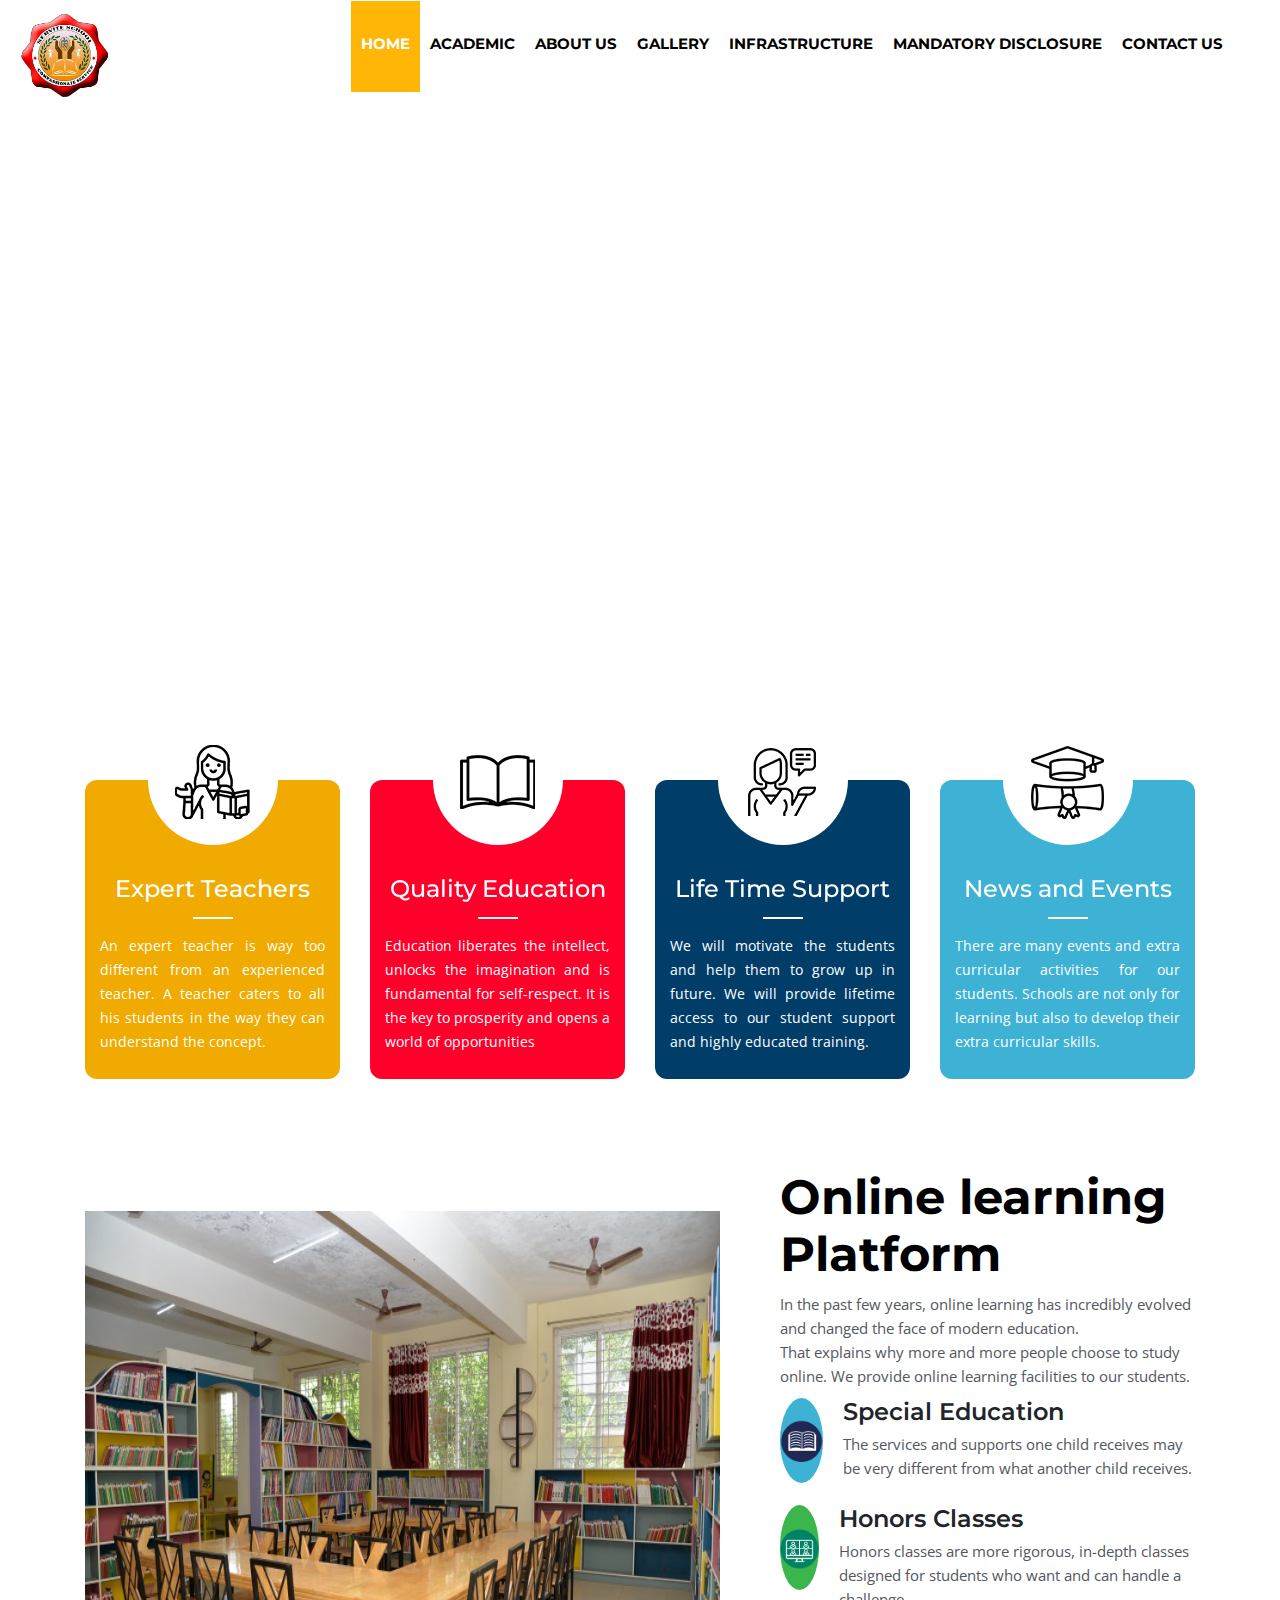
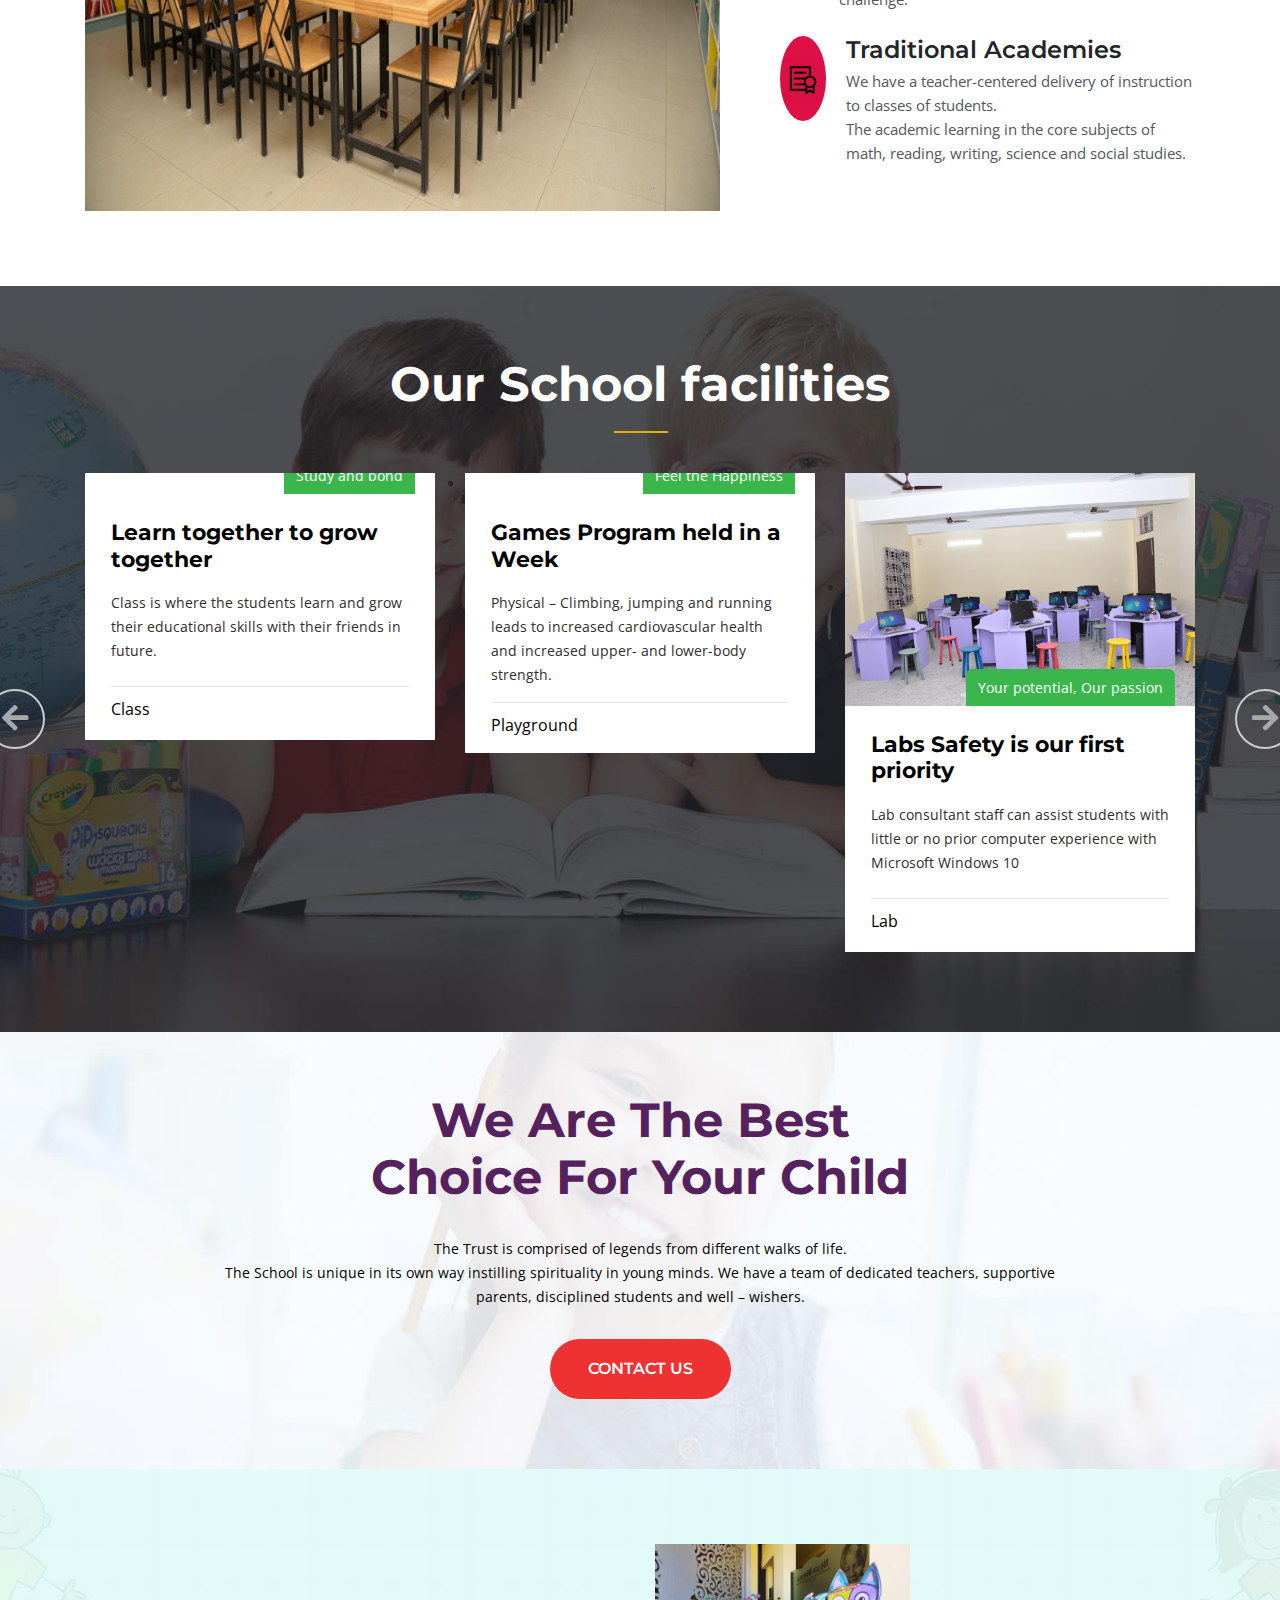
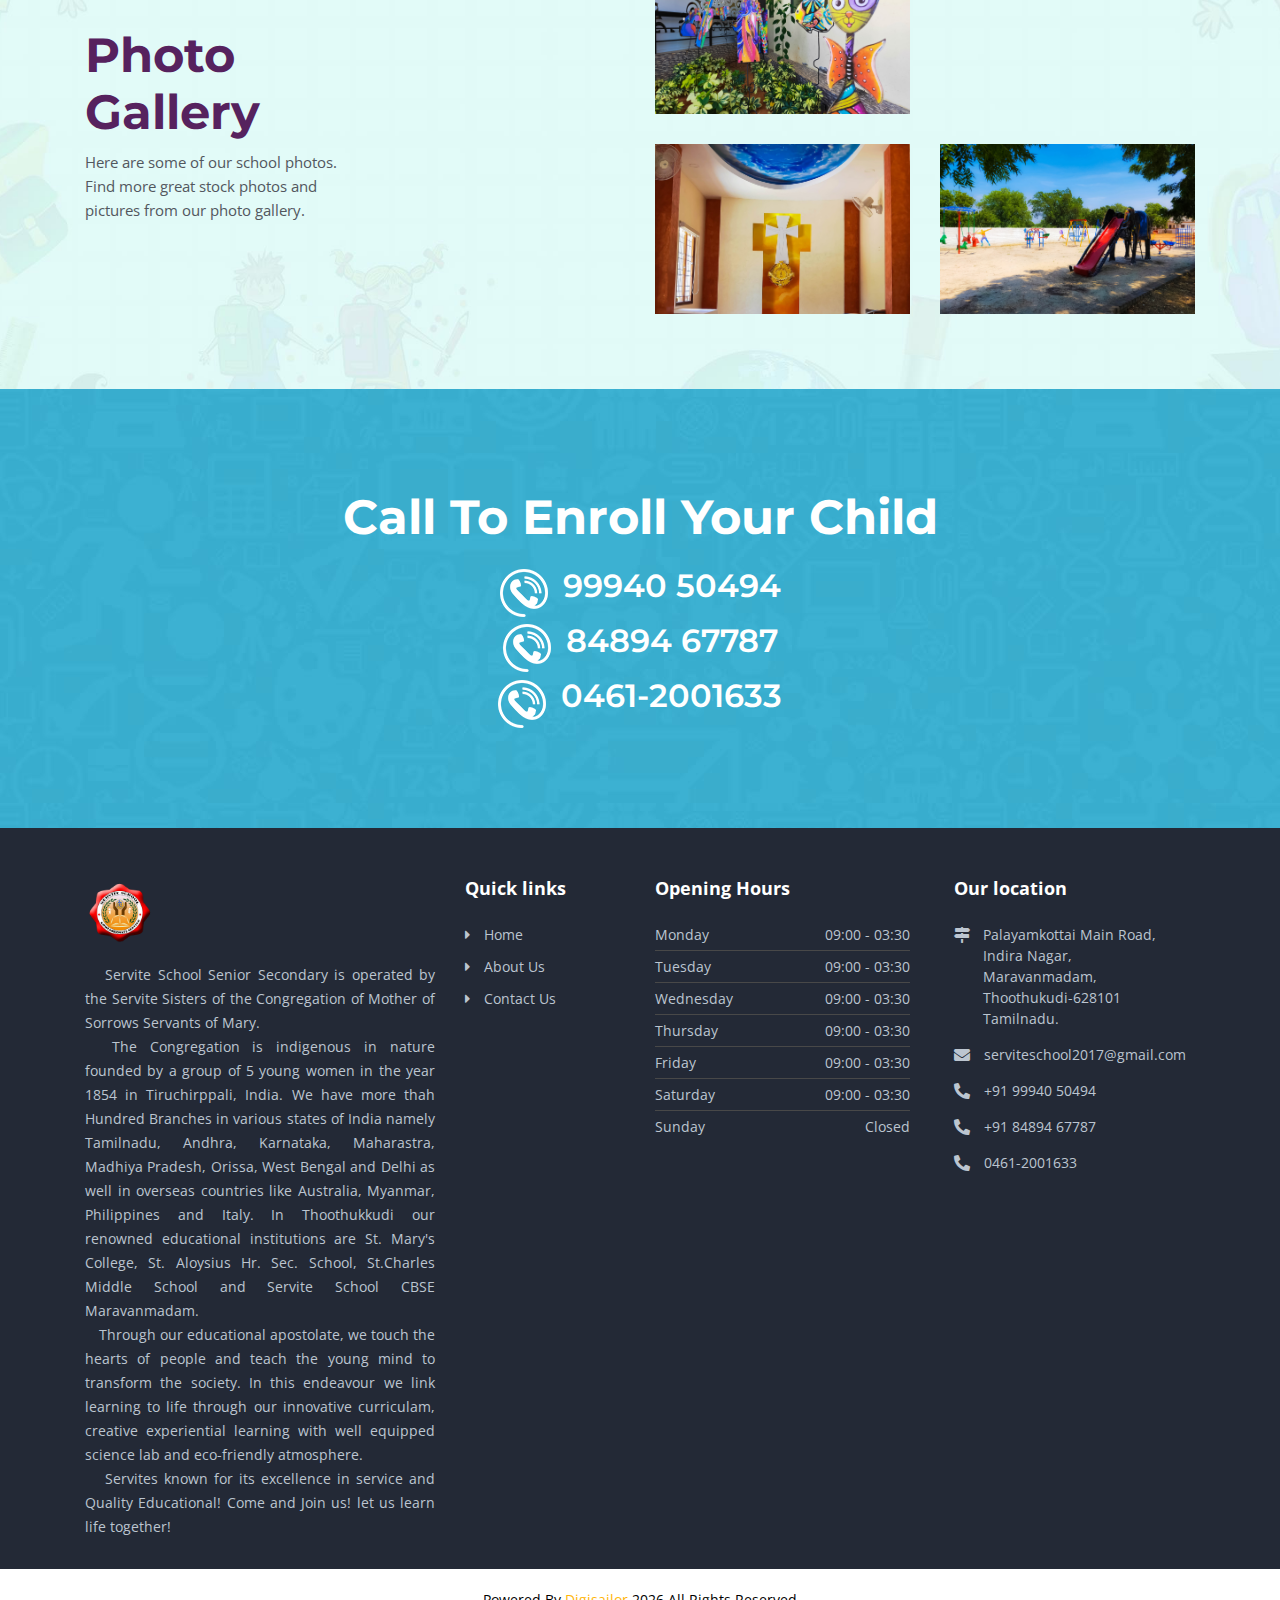
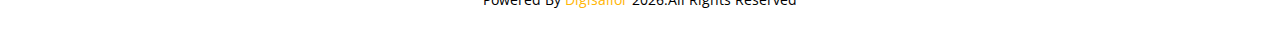
==== public/index.html @ bc3abeff "copyrights" ====
<!doctype html>
<html lang="en">

<head>
  <!-- Required meta tags -->
  <meta charset="utf-8">
  <meta name="viewport"
    content="Servite School (CBSE) runs by sisters of the Congregation of Mother of Sorrows Servants of Mary since 2017 and 106 branches throughout india in various states namely – Tamilnadu, Andhra, Karnataka, Maharashtra, Madhya Pradesh, Orissa, West Bengal and Delhi, also in overseas countries like Australia, Myanmar, Philippines and Italy.">
  <meta name="viewport" content="width=device-width, initial-scale=1">
  <link rel="stylesheet" href="https://maxcdn.bootstrapcdn.com/bootstrap/3.4.1/css/bootstrap.min.css">
  <script src="https://ajax.googleapis.com/ajax/libs/jquery/3.5.1/jquery.min.js"></script>
  <script src="https://maxcdn.bootstrapcdn.com/bootstrap/3.4.1/js/bootstrap.min.js"></script>
  <style>
    .dropdown-submenu {
      position: relative;
    }

    .dropdown-submenu .dropdown-menu {
      top: 0;
      left: 100%;
      margin-top: -1px;
    }
  </style>
  <script>


    $(document).ready(function () {
      //academic
      $("#academic").click(function () {
        var doc = document.getElementById('aca_menu');
        if (doc.className == "menu") {
          $('.menu').slideToggle('slow');
          doc.className = "submenu menu in"
        } else {
          $('.menu').slideToggle('slow');
          doc.className = "submenu menu"
        }
      });
      //about menu
      $("#about").click(function () {
        var doc = document.getElementById('about-menu');
        if (doc.className == "about") {
          $('.about').slideToggle('slow');
          doc.className = "submenu about in"
        } else {
          $('.about').slideToggle('slow');
          doc.className = "submenu about"
        }
      });

      //gallery
      $("#bharu").click(function () {
        var doc = document.getElementById('gal-menu');
        if (doc.className == "bharathi") {
          $('.bharathi').slideToggle('slow');
          doc.className = "submenu bharathi in"
        } else {
          $('.bharathi').slideToggle('slow');
          doc.className = "submenu bharathi"
        }
      });


      //infrasturcture
      $("#aki").click(function () {
        var doc = document.getElementById('inf-menu');
        if (doc.className == "akila") {
          $('.akila').slideToggle('slow');
          doc.className = "submenu akila in"
        } else {
          $('.akila').slideToggle('slow');
          doc.className = "submenu akila"
        }
      });

      //mandatory disclosure
      $("#arju").click(function () {
        var doc = document.getElementById('man-menu');
        if (doc.className == "arjun") {
          $('.arjun').slideToggle('slow');
          doc.className = "submenu arjun in"
        } else {
          $('.arjun').slideToggle('slow');
          doc.className = "submenu arjun"
        }
      });

    });
  </script>
  <!-- Fav Icon -->
  <link rel="shortcut icon" href="images/servite/logo/Logo-1.png">


  <!-- Bootstrap CSS -->
  <link rel="stylesheet" href="css/bootstrap.min.css">
  <link href="css/all.css" rel="stylesheet">
  <link href="css/owl.carousel.css" rel="stylesheet">

  <!-- <link rel="stylesheet" href="css/switcher.css"> -->
  <link rel="stylesheet" href="rs-plugin/css/settings.css">
  <!-- Jquery Fancybox CSS -->
  <link rel="stylesheet" type="text/css" href="css/jquery.fancybox.min.css" media="screen" />
  <link href="css/animate.css" rel="stylesheet">
  <link href="css/style.css" rel="stylesheet" id="colors">
  <link href="https://fonts.googleapis.com/css2?family=Open+Sans:wght@300;400;600;700;800&display=swap"
    rel="stylesheet">
  <link href="https://fonts.googleapis.com/css2?family=Montserrat:wght@100;200;300;400;500;600;700;800;900&display=swap"
    rel="stylesheet">
  <title>Servite School (CBSE) </title>
</head>

<body>
  <style>
    @media screen and (max-width: 990px) {
      .our-course-categories-two {
        margin-top: 0px;
        position: sticky;
      }
    }
  </style>
  <!--Header Start-->
  <div class="header-wrap">
    <div class="container-fluid">
      <div class="row">
        <div class="col-lg-3 col-md-7 navbar-light">
          <div class="logo"> <img alt="servite school logo" class="logo-default" src="images/servite/logo/Logo-1.png"
              style=width:100px;> </a></div>
          <button class="navbar-toggler" type="button" data-toggle="collapse" data-target="#navbarSupportedContent"
            aria-controls="navbarSupportedContent" aria-expanded="false" aria-label="Toggle navigation"> <span
              class="navbar-toggler-icon"></span> </button>
        </div>
        <div class="col-lg-9 col-md-11">
          <div class="navigation-wrap" id="filters">
            <nav class="navbar navbar-expand-lg navbar-light"> <a class="navbar-brand" href="#">Menu</a>
              <div class="collapse navbar-collapse" id="navbarSupportedContent">
                <button class="close-toggler" type="button" data-toggle="offcanvas"> <span><i
                      class="fas fa-times-circle" aria-hidden="true"></i></span> </button>
                <ul class="navbar-nav mr-auto">

                  <li class="nav-item"><a class="nav-link active" href="index.html">
                      <h4><b>Home</b></h4> <span class="sr-only">(current)</span>
                    </a> </li><br>
                  <li class="nav-item"><a class="nav-link" href="#.">
                      <h4><b>Academic</b></h4>
                    </a> <i id="academic" class="fas fa-caret-down"></i><br>
                    <ul id="aca_menu" class="submenu menu">
                      <li><a href="images/servite/CURRICULUM.pdf">Curriculum</a></li>
                      <li><a href="images/servite/Academic.pdf"> Academic Calendar</a></li>
                      <li><a href="images/servite/Anuual Report 2019-2020.pdf">Annual Report</a></li>
                      <li><a href="images/servite/Circular.pdf">Circular</a></li>
                      <li class="dropdown-submenu">
                        <a class="test" tabindex="-1" href="#">Affiliation Details<span class="caret" style="float: right;
                    margin-top: 10px;"></span></a>

                        <ul class="dropdown-menu">
                          <li><a tabindex="-1" href="images/servite/FACULTY DETAILS.pdf"><b>Faculty Details</b></a></li>
                          <li><a tabindex="-1"
                              href="images/servite/Affiliation, School Information.pdf"><b>Affliation/School
                                Information</b></a></li>
                          <li><a tabindex="-1" href="images/servite/TC Sample.pdf"><b>TC Sample</b></a></li>
                          <li><a tabindex="-1" href="images/servite/students strength 2021-2022.pdf"><b>Student's
                                Strength 2021-2022</b></a></li>

                        </ul>
                      </li>
                    </ul>


                  </li>

                  <li class="nav-item"><a class="nav-link" href="#.">
                      <h4><b>about us</b></h4>
                    </a> <i id="about" class="fas fa-caret-down"></i><br>
                    <ul id="about-menu" class="submenu about">
                      <li><a href="manage committee.html">Managing Committee</a></li>
                      <li><a href="principal message.html">Principal Message</a></li>

                    </ul>
                  </li>


                  <li class="nav-item"><a class="nav-link" href="#.">
                      <h4><b>Gallery</b></h4>
                    </a> <i id="bharu" class="fas fa-caret-down"></i><br>
                    <ul id="gal-menu" class="submenu bharathi">
                      <li class="dropdown-submenu">
                        <a class="test" tabindex="-1" href="#">Image Gallery <span class="caret" style="float: right;
                         margin-top: 10px;"></span></a>
                        <ul class="dropdown-menu">
                          <li><a tabindex="-1" href="archive 2018-19.html"><b>2018-2019</b></a></li>
                          <li><a tabindex="-1" href="archive 2019-20.html"><b>2019-2020</b></a></li>

                        </ul>
                      </li>
                      <li class="dropdown-submenu">
                        <a class="test" tabindex="-1" href="#">Video Gallery <span class="caret" style="float: right;
                        margin-top: 10px;"></span></a>
                        <ul class="dropdown-menu">
                          <li><a tabindex="-1" href="https://www.youtube.com/watch?v=gduAoXMVYMw"><b>2018-2019</b></a>
                          </li>

                          <li class="dropdown-submenu">
                            <a class="test" tabindex="-1" href="#"><b>2019-2020</b> <span class="caret"
                                style="margin-left: 15px;"></span></a>
                            <ul class="dropdown-menu">
                              <li><a tabindex="-1" href="https://www.youtube.com/watch?v=jFayM6uLDRI"><b>Brain Math Expo
                                    Part-1</b></a></li>
                              <li><a tabindex="-1" href="https://www.youtube.com/watch?v=JSboOYKf18I"><b>Brain Math Expo
                                    Part-2</b></a></li>
                            </ul>
                          <li class="dropdown-submenu">
                            <a class="test" tabindex="-1" href="#"><b>2020-2021</b> <span class="caret"
                                style="margin-left: 15px;"></span></a>
                            <ul class="dropdown-menu">
                              <li><a tabindex="-1" href="https://www.youtube.com/watch?v=8OMzN3ZDGKY"> <b>Children's Day
                                    & Diwali Celebration</b></a></li>
                              <li><a tabindex="-1" href="https://www.youtube.com/watch?v=bDHq8MtUL0E"> <b>Christmas Day
                                    Celebration </b></a></li>
                              <li><a tabindex="-1" href="https://youtu.be/41HO8GlpSz0"> <b>Principal Welcoming
                                    Video</b></a></li>
                              <li><a tabindex="-1" href="https://youtu.be/xjpWEHPaxaQ"> <b>Independance Day</b></a></li>
                            </ul>

                          </li>
                      </li>

                    </ul>
                  </li>
                </ul>
                </li>


                <li class="nav-item"><a class="nav-link" href="#.">
                    <h4><b>infrastructure</b></h4>
                  </a> <i id="aki" class="fas fa-caret-down"></i><br>
                  <ul id="inf-menu" class="submenu akila">
                    <li><a href="Library.html">Library</a></li>
                    <li><a href="school rules.html">School Rules</a></li>
                    <li><a href="school uniform.html">School Uniform</a></li>
                  </ul>
                </li>

                <li class="nav-item"><a class="nav-link" href="#.">
                    <h4><b>Mandatory Disclosure</b></h4>
                  </a> <i id="arju" class="fas fa-caret-down"></i><br>
                  <ul id="man-menu" class="submenu arjun">
                    <li><a href="images/servite/Academic.pdf"> Academic </a></li>
                    <li><a href="images/servite/NOC.pdf"> NOC </a></li>
                    <li><a href="images/servite/Recognition.pdf"> Recognition </a></li>
                    <li><a href="images/servite/selfcertification (2).pdf"> Self Certification</a></li>
                    <li><a href="images/servite/affliation.pdf"> Affliation </a></li>
                    <li><a href="images/servite/societydeed.pdf"> Society Deed </a></li>
                    <li><a href="images/servite/ptamembers.pdf"> PTA Members </a></li>
                    <li><a href="images/servite/smcmembers.pdf"> SMC </a></li>
                    <li><a href="images/servite/feestructure.PDF"> Fee Structure </a></li>
                    <li><a href="images/servite/infrastructure (1).pdf"> Infrastructure </a></li>
                    <li><a href="images/servite/landcertificate.pdf"> Land Certificate </a></li>
                    <li><a href="images/servite/buildingcertificate.pdf"> Building Safety Certificate </a></li>
                    <li><a href="images/servite/firecertificate.pdf"> Fire Safety </a></li>
                    <li><a href="images/servite/Sanitary Certificate.pdf"> Sanitary Certificate </a></li>
                    <li><a href="images/servite/watercertificate.pdf"> Water Certificate </a></li>
                    <li>
                      <a href="images/servite/mandatorydisclosure.pdf"> Mandatory Disclosure-App-IX </a>
                    </li>





                  </ul>
                </li>
                <li class="nav-item"><a class="nav-link" href="contact.html">
                    <h4><b>Contact Us</b></h4>
                  </a></li>
                </ul>

              </div>
            </nav>
          </div>
        </div>
        <div class="col-lg-3">
          <div class="header_info">
          </div>
        </div>
      </div>
    </div>
  </div>
  <!--Header End-->

  <!-- Revolution slider start -->
  <div class="tp-banner-container">
    <div class="tp-banner">
      <ul>
        <li data-slotamount="7" data-transition="3dcurtain-horizontal" data-masterspeed="100" data-saveperformance="on">
          <img alt="servite school" src="images/dummy.png" data-lazyload="images/servite/Servite School.jpg">
          <div class="caption lft large-title tp-resizeme slidertext2" data-x="center" data-y="150" data-speed="600"
            data-start="1600"><span> Servite School Senior Secondary </span></div>

          <div class="caption lfb large-title tp-resizeme slidertext4" data-x="center" data-y="230" data-speed="600"
            data-start="2800"> <a href="contact.html"><i class="fas fa-edit"></i> Enroll Today</a> </div>

        </li>
        <li data-slotamount="7" data-transition="slotzoom-horizontal" data-masterspeed="100" data-saveperformance="on">
          <img alt="servite school" src="images/dummy.png" data-lazyload="images/servite/Servite School.jpg">
          <div class="caption lft large-title tp-resizeme slidertext2" data-x="center" data-y="150" data-speed="600"
            data-start="1600"><span> Education Bright Future </span></div>

          <div class="caption lfb large-title tp-resizeme slidertext4" data-x="center" data-y="230" data-speed="600"
            data-start="2800"> <a href="contact.html"><i class="fas fa-edit"></i> Enroll Today</a> </div>

        </li>
      </ul>
    </div>
  </div>
  <!-- Revolution slider end -->

  <!-- School Start -->
  <div class="our-course-categories-two ">
    <div class="container">
      <div class="categories_wrap">
        <ul class="row unorderList">
          <li class="col-lg-3 col-md-6">
            <!-- single-course-categories -->
            <div class="categories-course">
              <div class="item-inner">
                <div class="cours-icon"> <span class="coure-icon-inner"> <img src="images/teacher.png" alt=""> </span>
                </div>
                <div class="cours-title">
                  <h4>Expert Teachers</h4>
                  <p style="text-align: justify;">An expert teacher is way too different from an experienced teacher.
                    A teacher caters to all his students in the way they can understand the concept.</p>
                </div>
              </div>
            </div>
            <!--// single-course-categories -->
          </li>
          <li class="col-lg-3 col-md-6">
            <!-- single-course-categories -->
            <div class="categories-course">
              <div class="item-inner">
                <div class="cours-icon"> <span class="coure-icon-inner"> <img src="images/book.png" alt=""> </span>
                </div>
                <div class="cours-title">
                  <h4>Quality Education</h4>
                  <p style="text-align: justify;">Education liberates the intellect, unlocks the imagination and is
                    fundamental for self-respect.
                    It is the key to prosperity and opens a world of opportunities</p>
                </div>
              </div>
            </div>
            <!--// single-course-categories -->
          </li>
          <li class="col-lg-3 col-md-6">
            <!-- single-course-categories -->
            <div class="categories-course">
              <div class="item-inner">
                <div class="cours-icon"> <span class="coure-icon-inner"> <img src="images/support.png" alt=""> </span>
                </div>
                <div class="cours-title">
                  <h4>Life Time Support</h4>
                  <p style="text-align: justify;">We will motivate the students and help them to grow up in future.
                    We will provide lifetime access to our student support and highly educated training. </p>
                </div>
              </div>
            </div>
            <!--// single-course-categories -->
          </li>
          <li class="col-lg-3 col-md-6">
            <!-- single-course-categories -->
            <div class="categories-course">
              <div class="item-inner">
                <div class="cours-icon"> <span class="coure-icon-inner"> <img src="images/scholarship.png" alt="">
                  </span> </div>
                <div class="cours-title">
                  <h4>News and Events</h4>
                  <p style="text-align: justify;">There are many events and extra curricular activities for our
                    students.
                    Schools are not only for learning but also to develop their extra curricular skills.</p>
                </div>
              </div>
            </div>
            <!--// single-course-categories -->
          </li>
        </ul>
      </div>
    </div>
  </div>

  <!-- School End -->

  <!-- About Start -->
  <div class="about-wrap  " id="about">
    <div class="container">
      <div class="row">
        <div class="col-lg-7"><br><br>
          <div class="aboutImg"><img src="images/servite/Lib.jpg" height="600px" alt=""></div>
        </div>
        <div class="col-lg-5">
          <div class="about_box">
            <div class="title">
              <h1>Online learning <span>Platform</span></h1>
            </div>
            <p>In the past few years, online learning has incredibly evolved and changed the face of modern education.
              <br />
              That explains why more and more people choose to study online.
              We provide online learning facilities to our students. <br />
            </p>
            <ul class="edu_list">
              <li>
                <div class="learing-wrp">
                  <div class="edu_icon"><img src="images/servite/book logo.png" alt=""></div>
                  <div class="learn_info">
                    <h3>Special Education</h3>
                    <p>The services and supports one child receives may be very different from what another child
                      receives.</p>
                  </div>
                </div>
              </li>
              <li>
                <div class="learing-wrp">
                  <div class="edu_icon"><img src="images/honors classes.png" alt=""></div>
                  <div class="learn_info">
                    <h3>Honors Classes</h3>
                    <p>Honors classes are more rigorous, in-depth classes designed for students who want and can handle
                      a challenge.</p>
                  </div>
                </div>
              </li>
              <li>
                <div class="learing-wrp">
                  <div class="edu_icon"><img src="images/degrer.png" alt=""></div>
                  <div class="learn_info">
                    <h3>Traditional Academies</h3>
                    <p>We have a teacher-centered delivery of instruction to classes of students. <br />The academic
                      learning in the core subjects of math, reading, writing, science and social studies. </p>
                  </div>
                </div>
              </li>
            </ul>
          </div>
        </div>
      </div>
    </div>
  </div>
  <!-- About End -->

  <!-- Classes Start -->
  <div class="class-wrap">
    <div class="container">
      <div class="title">
        <h1> Our School facilities </h1>
      </div>
      <ul class="owl-carousel  ">
        <li class="item">
          <div class="class_box">
            <div class="class_Img"><img src="images/servite/school facility.JPG" alt="">
              <div class="time_box"><span>Study and bond</span></div>
            </div>
            <div class="path_box">
              <h3><a href="#">Learn together to grow together</a></h3>
              <p>Class is where the students learn and grow their educational skills with their friends in future. </p>
              <div class="students_box">
                <!--<div class="students">Students: 30</div>-->
                <div class="stud_fee">Class</div>
              </div>
            </div>
          </div>
        </li>
        <li class="item">
          <div class="class_box">
            <div class="class_Img"><img src="images/playground.JPG" alt="">
              <div class="time_box"><span>Feel the Happiness</span></div>
            </div>
            <div class="path_box">
              <h3><a href="#">Games Program held in a Week</a></h3>
              <p>Physical – Climbing, jumping and running leads to increased cardiovascular health and increased upper-
                and lower-body strength.</p>
              <div class="students_box">
                <!--<div class="students">Students: 30</div>-->
                <div class="stud_fee">Playground</div>
              </div>
            </div>
          </div>
        </li>
        <li class="item">
          <div class="class_box">
            <div class="class_Img"><img src="images/labs.JPG" alt="">
              <div class="time_box"><span>Your potential, Our passion</span></div>
            </div>
            <div class="path_box">
              <h3><a href="#">Labs Safety is our first priority</a></h3>
              <p>Lab consultant staff can assist students with little or no prior computer experience with Microsoft
                Windows 10 </p>
              <div class="students_box">
                <!--<div class="students">Students: 30</div>-->
                <div class="stud_fee">Lab</div>
              </div>
            </div>
          </div>
        </li>
      </ul>
    </div>
  </div>
  <!-- Classes End -->

  <!-- Choice Start -->
  <div class="choice-wrap ">
    <div class="container">
      <div class="title">
        <h1>We Are The Best <span>Choice For Your Child</span></h1>
      </div>
      <p>The Trust is comprised of legends from different walks of life. <br />
        The School is unique in its own way instilling spirituality in young minds.
        We have a team of dedicated teachers, supportive parents, disciplined students and well – wishers.</p>
      <div class="readmore"><a href="contact.html">Contact Us</a></div>
    </div>
  </div>
  <!-- Choice End -->


  <!-- Gallery Start -->
  <div class="gallery-wrap ">
    <div class="container">
      <div class="row">
        <div class="col-lg-3">
          <div class="gallery_box">
            <div class="gallery_left">
              <div class="title">
                <h1>Photo Gallery</h1>
              </div>
              <p>Here are some of our school photos. Find more great stock photos and pictures from our photo gallery.
              </p>

            </div>
          </div>
        </div>
        <div class="col-lg-9">
          <div class="row">
            <div class="col-lg-4 col-md-6">
              <div class="galleryImg"><img src="images/servite/bus.JPG" alt="">
                <div class="portfolio-overley">
                  <div class="content"> <a href="images/servite/bus.JPG" class="fancybox image-link"
                      data-fancybox="images" title="Image Caption Here"><i class="fas fa-search-plus"></i></a> </div>
                </div>
              </div>
            </div>
            <div class="col-lg-4 col-md-6">
              <div class="galleryImg"><img src="images/servite/garden.jpg" alt="">
                <div class="portfolio-overley">
                  <div class="content"> <a href="images/servite/garden.jpg" class="fancybox image-link"
                      data-fancybox="images" title="Image Caption Here"><i class="fas fa-search-plus"></i></a> </div>
                </div>
              </div>
            </div>
            <div class="col-lg-4 col-md-6">
              <div class="galleryImg"><img src="images/servite/Kg class room.JPG" alt="">
                <div class="portfolio-overley">
                  <div class="content"> <a href="images/servite/Kg class room.JPG" class="fancybox image-link"
                      data-fancybox="images" title="Image Caption Here"><i class="fas fa-search-plus"></i></a> </div>
                </div>
              </div>
            </div>
            <div class="col-lg-4 col-md-6">
              <div class="galleryImg"><img src="images/servite/Kids lab.JPG" alt="">
                <div class="portfolio-overley">
                  <div class="content"> <a href="images/servite/Kids lab.JPG" class="fancybox image-link"
                      data-fancybox="images" title="Image Caption Here"><i class="fas fa-search-plus"></i></a> </div>
                </div>
              </div>
            </div>
            <div class="col-lg-4 col-md-6">
              <div class="galleryImg"><img src="images/servite/chapel.jpg" alt="">
                <div class="portfolio-overley">
                  <div class="content"> <a href="images/servite/chapel.jpg" class="fancybox image-link"
                      data-fancybox="images" title="Image Caption Here"><i class="fas fa-search-plus"></i></a> </div>
                </div>
              </div>
            </div>
            <div class="col-lg-4 col-md-6">
              <div class="galleryImg"><img src="images/servite/playground.jpg" alt="">
                <div class="portfolio-overley">
                  <div class="content"> <a href="images/servite/playground.jpg" class="fancybox image-link"
                      data-fancybox="images" title="Image Caption Here"><i class="fas fa-search-plus"></i></a> </div>
                </div>
              </div>
            </div>
          </div>
        </div>
      </div>
    </div>
  </div>
  <!-- Gallery End -->


  <!-- Enroll Start -->
  <div class="choice-wrap enroll-wrap">
    <div class="container">
      <div class="title">
        <h1>Call To Enroll Your Child</h1>
      </div>
      <!--<p>Lorem ipsum dolor sit amet, consectetur adipiscing elit. Nullam at eleifend est. Donec dictum at diam ut finibus. Vestibulum ante ipsum primis in faucibus orci luctus et ultrices posuere cubilia curae; Class aptent taciti sociosqu ad litora torquent.</p>-->
      <div class="phonewrp"><img src="images/phone_icon.png"><a href="tel:+91 99940 50494">99940 50494</a></div>
      <div class="phonewrp"><img src="images/phone_icon.png"><a href="tel:+91 84894 67787">84894 67787</a></div>
      <div class="phonewrp"><img src="images/phone_icon.png"><a href="tel:0461 - 2001633">0461-2001633</a></div>
    </div>
  </div>
  <!-- Enroll End -->

  <!-- Footer Start -->
  <div class="footer-wrap">
    <div class="container">
      <div class="row">
        <div class="col-lg-4">
          <div class="footer_logo"><img alt="servite school logo" class="footer-default"
              src="images/servite/logo/Logo-1.png" style="width: 70px;"> </div>
          <p style="text-align:justify;">&emsp; Servite School Senior Secondary is operated by the Servite Sisters of the Congregation of Mother of Sorrows Servants of Mary. <br>
            &emsp; The Congregation is indigenous in nature founded by a group of 5 young women in the year 1854 in Tiruchirppali, India. We have more thah Hundred Branches in various states of India namely Tamilnadu, Andhra, Karnataka, Maharastra, Madhiya Pradesh, Orissa, West Bengal and Delhi as well in overseas countries like Australia, Myanmar, Philippines and Italy. In Thoothukkudi our renowned educational
          institutions are St. Mary's College, St. Aloysius Hr. Sec.  School, St.Charles Middle School and Servite School CBSE Maravanmadam. <br>
            &emsp;Through our educational apostolate, we touch the hearts  of people and teach the young mind to transform the society. In this endeavour we link learning to life through our innovative curriculam, creative experiential learning with well equipped science lab and eco-friendly atmosphere. <br>
            &emsp; Servites known for its excellence in service and Quality Educational! Come and Join us! let us learn life together! 
          </p>
        </div>
        <div class="col-lg-2 col-md-3">
          <h3>Quick links</h3>
          <ul class="footer-links">
            <li> <a href="index.html">Home</a></li>
            <li> <a href="about.html">About Us</a></li>


            <li> <a href="contact.html">Contact Us</a></li>
          </ul>
        </div>
        <div class="col-lg-3 col-md-4">
          <h3>Opening Hours</h3>
          <ul class="unorderList hourswrp">
            <li>Monday <span>09:00 - 03:30</span></li>
            <li>Tuesday <span>09:00 - 03:30</span></li>
            <li>Wednesday <span>09:00 - 03:30</span></li>
            <li>Thursday <span>09:00 - 03:30</span></li>
            <li>Friday <span>09:00 - 03:30</span></li>
            <li>Saturday <span>09:00 - 03:30</span></li>
            <li>Sunday <span>Closed</span></li>
          </ul>
        </div>
        <div class="col-lg-3 col-md-4">
          <div class="footer_info">
            <h3>Our location</h3>
            <ul class="footer-adress">
              <li class="footer_address"> <i class="fas fa-map-signs"></i> <span>
                  <div>Palayamkottai Main Road,</div>
                  <div>Indira Nagar,</div>Maravanmadam,<div>Thoothukudi-628101 Tamilnadu.</div>
                </span> </li>
              <li class="footer_email"> <i class="fas fa-envelope"></i><span><a href="mailto:serviteschool2017@gmail.com">serviteschool2017@gmail.com</a></span></li>
              <li class="footer_phone"> <i class="fas fa-phone-alt"></i> <span>+91 99940 50494</span></li>
              <li class="footer_phone"> <i class="fas fa-phone-alt"></i> <span>+91 84894 67787</span> </li>
              <li class="footer_phone"> <i class="fas fa-phone-alt"></i> <span>0461-2001633 </a></span> </li>
            </ul>
          </div>
        </div>
      </div>
    </div>
  </div>
  <!-- Footer End -->


  <!-- Js -->
  <script src="js/jquery.min.js"></script>
  <script src="js/bootstrap.min.js"></script>
  <script src="js/popper.min.js"></script>
  <script src="rs-plugin/js/jquery.themepunch.tools.min.js"></script>
  <script src="rs-plugin/js/jquery.themepunch.revolution.min.js"></script>
  <!-- Jquery Fancybox -->
  <script src="js/jquery.fancybox.min.js"></script>
  <!-- Animate js -->
  <script src="js/animate.js"></script>
  <script>
    new WOW().init();
  </script>
  <!-- WOW file -->
  <script src="js/wow.js"></script>
  <!-- general script file -->
  <script src="js/owl.carousel.js"></script>
  <script src="js/script.js"></script>
  <!--Copyright Start-->
  <div class="footer-bottom text-center">
    <div class="container">
      <!-- <div class="copyright-text">Powered by <a href="https://www.digisailor.com/">Digisailor</a> 2021. All Rights
        Reserved</div> -->
        <div class="copyright-text">Powered By <a href="https://www.digisailor.com/">Digisailor</a>&nbsp;<script type="text/javascript"> document.write(new Date().getFullYear());</script>.All Rights Reserved</div>
    </div>
  </div>
  <!--Copyright End-->
  <script>
    $(document).ready(function () {
      $('.dropdown-submenu a.test').on("click", function (e) {
        $(this).next('ul').toggle();
        e.stopPropagation();
        e.preventDefault();
      });
    });
  </script>
</body>

</html>
---- public/rs-plugin/css/settings.css ----
/*-----------------------------------------------------------------------------

	-	Revolution Slider 4.1 Captions -

		Screen Stylesheet

version:   	1.4.5
date:      	27/11/13
author:		themepunch
email:     	info@themepunch.com
website:   	http://www.themepunch.com
-----------------------------------------------------------------------------*/



/*************************
	-	CAPTIONS	-
**************************/

.tp-static-layers	{	position:absolute; z-index:505; top:0px;left:0px}

.tp-hide-revslider,.tp-caption.tp-hidden-caption	{	visibility:hidden !important; display:none !important}


.tp-caption { z-index:1; white-space:nowrap}

.tp-caption-demo .tp-caption	{	position:relative !important; display:inline-block; margin-bottom:10px; margin-right:20px !important}


.tp-caption.whitedivider3px {

	color: #000000;
	text-shadow: none;
	background-color: rgb(255, 255, 255);
	background-color: rgba(255, 255, 255, 1);
	text-decoration: none;
	min-width: 408px;
	min-height: 3px;
	background-position: initial initial;
	background-repeat: initial initial;
	border-width: 0px;
	border-color: #000000;
	border-style: none;
}


.tp-caption.finewide_large_white {
color:#ffffff;
text-shadow:none;
font-size:60px;
line-height:60px;
font-weight:300;
font-family:"Open Sans", sans-serif;
background-color:transparent;
text-decoration:none;
text-transform:uppercase;
letter-spacing:8px;
border-width:0px;
border-color:rgb(0, 0, 0);
border-style:none;
}

.tp-caption.whitedivider3px {
color:#000000;
text-shadow:none;
background-color:rgb(255, 255, 255);
background-color:rgba(255, 255, 255, 1);
text-decoration:none;
font-size:0px;
line-height:0;
min-width:468px;
min-height:3px;
border-width:0px;
border-color:rgb(0, 0, 0);
border-style:none;
}

.tp-caption.finewide_medium_white {
color:#ffffff;
text-shadow:none;
font-size:37px;
line-height:37px;
font-weight:300;
font-family:"Open Sans", sans-serif;
background-color:transparent;
text-decoration:none;
text-transform:uppercase;
letter-spacing:5px;
border-width:0px;
border-color:rgb(0, 0, 0);
border-style:none;
}

.tp-caption.boldwide_small_white {
font-size:25px;
line-height:25px;
font-weight:800;
font-family:"Open Sans", sans-serif;
color:rgb(255, 255, 255);
text-decoration:none;
background-color:transparent;
text-shadow:none;
text-transform:uppercase;
letter-spacing:5px;
border-width:0px;
border-color:rgb(0, 0, 0);
border-style:none;
}

.tp-caption.whitedivider3px_vertical {
color:#000000;
text-shadow:none;
background-color:rgb(255, 255, 255);
background-color:rgba(255, 255, 255, 1);
text-decoration:none;
font-size:0px;
line-height:0;
min-width:3px;
min-height:130px;
border-width:0px;
border-color:rgb(0, 0, 0);
border-style:none;
}

.tp-caption.finewide_small_white {
color:#ffffff;
text-shadow:none;
font-size:25px;
line-height:25px;
font-weight:300;
font-family:"Open Sans", sans-serif;
background-color:transparent;
text-decoration:none;
text-transform:uppercase;
letter-spacing:5px;
border-width:0px;
border-color:rgb(0, 0, 0);
border-style:none;
}

.tp-caption.finewide_verysmall_white_mw {
font-size:13px;
line-height:25px;
font-weight:400;
font-family:"Open Sans", sans-serif;
color:#ffffff;
text-decoration:none;
background-color:transparent;
text-shadow:none;
text-transform:uppercase;
letter-spacing:5px;
max-width:470px;
white-space:normal !important;
border-width:0px;
border-color:rgb(0, 0, 0);
border-style:none;
}

.tp-caption.lightgrey_divider {
text-decoration:none;
background-color:rgb(235, 235, 235);
background-color:rgba(235, 235, 235, 1);
width:370px;
height:3px;
background-position:initial initial;
background-repeat:initial initial;
border-width:0px;
border-color:rgb(34, 34, 34);
border-style:none;
}

.tp-caption.finewide_large_white {
color: #FFF;
text-shadow: none;
font-size: 60px;
line-height: 60px;
font-weight: 300;
font-family: "Open Sans", sans-serif;
background-color: rgba(0, 0, 0, 0);
text-decoration: none;
text-transform: uppercase;
letter-spacing: 8px;
border-width: 0px;
border-color: #000;
border-style: none;
}

.tp-caption.finewide_medium_white {
color: #FFF;
text-shadow: none;
font-size: 34px;
line-height: 34px;
font-weight: 300;
font-family: "Open Sans", sans-serif;
background-color: rgba(0, 0, 0, 0);
text-decoration: none;
text-transform: uppercase;
letter-spacing: 5px;
border-width: 0px;
border-color: #000;
border-style: none;
}

.tp-caption.huge_red {
position:absolute;
color:rgb(223,75,107);
font-weight:400;
font-size:150px;
line-height:130px;
font-family: 'Oswald', sans-serif;
margin:0px;
border-width:0px;
border-style:none;
white-space:nowrap;
background-color:rgb(45,49,54);
padding:0px;
}

.tp-caption.middle_yellow {
position:absolute;
color:rgb(251,213,114);
font-weight:600;
font-size:50px;
line-height:50px;
font-family: 'Open Sans', sans-serif;
margin:0px;
border-width:0px;
border-style:none;
white-space:nowrap;
}

.tp-caption.huge_thin_yellow {
	position:absolute;
color:rgb(251,213,114);
font-weight:300;
font-size:90px;
line-height:90px;
font-family: 'Open Sans', sans-serif;
margin:0px;
letter-spacing: 20px;
border-width:0px;
border-style:none;
white-space:nowrap;
}

.tp-caption.big_dark {
position:absolute;
color:#333;
font-weight:700;
font-size:70px;
line-height:70px;
font-family:"Open Sans";
margin:0px;
border-width:0px;
border-style:none;
white-space:nowrap;
}

.tp-caption.medium_dark {
position:absolute;
color:#333;
font-weight:300;
font-size:40px;
line-height:40px;
font-family:"Open Sans";
margin:0px;
letter-spacing: 5px;
border-width:0px;
border-style:none;
white-space:nowrap;
}


.tp-caption.medium_grey {
position:absolute;
color:#fff;
text-shadow:0px 2px 5px rgba(0, 0, 0, 0.5);
font-weight:700;
font-size:20px;
line-height:20px;
font-family:Arial;
padding:2px 4px;
margin:0px;
border-width:0px;
border-style:none;
background-color:#888;
white-space:nowrap;
}

.tp-caption.small_text {
position:absolute;
color:#fff;
text-shadow:0px 2px 5px rgba(0, 0, 0, 0.5);
font-weight:700;
font-size:14px;
line-height:20px;
font-family:Arial;
margin:0px;
border-width:0px;
border-style:none;
white-space:nowrap;
}

.tp-caption.medium_text {
position:absolute;
color:#fff;
text-shadow:0px 2px 5px rgba(0, 0, 0, 0.5);
font-weight:700;
font-size:20px;
line-height:20px;
font-family:Arial;
margin:0px;
border-width:0px;
border-style:none;
white-space:nowrap;
}


.tp-caption.large_bold_white_25 {
font-size:55px;
line-height:65px;
font-weight:700;
font-family:"Open Sans";
color:#fff;
text-decoration:none;
background-color:transparent;
text-align:center;
text-shadow:#000 0px 5px 10px;
border-width:0px;
border-color:rgb(255, 255, 255);
border-style:none;
}

.tp-caption.medium_text_shadow {
font-size:25px;
line-height:25px;
font-weight:600;
font-family:"Open Sans";
color:#fff;
text-decoration:none;
background-color:transparent;
text-align:center;
text-shadow:#000 0px 5px 10px;
border-width:0px;
border-color:rgb(255, 255, 255);
border-style:none;
}

.tp-caption.large_text {
position:absolute;
color:#fff;
text-shadow:0px 2px 5px rgba(0, 0, 0, 0.5);
font-weight:700;
font-size:40px;
line-height:40px;
font-family:Arial;
margin:0px;
border-width:0px;
border-style:none;
white-space:nowrap;
}

.tp-caption.medium_bold_grey {
font-size:30px;
line-height:30px;
font-weight:800;
font-family:"Open Sans";
color:rgb(102, 102, 102);
text-decoration:none;
background-color:transparent;
text-shadow:none;
margin:0px;
padding:1px 4px 0px;
border-width:0px;
border-color:rgb(255, 214, 88);
border-style:none;
}
.tp-bannertimer{display:none;}
.tp-caption.very_large_text {
position:absolute;
color:#fff;
text-shadow:0px 2px 5px rgba(0, 0, 0, 0.5);
font-weight:700;
font-size:60px;
line-height:60px;
font-family:Arial;
margin:0px;
border-width:0px;
border-style:none;
white-space:nowrap;
letter-spacing:-2px;
}

.tp-caption.very_big_white {
position:absolute;
color:#fff;
text-shadow:none;
font-weight:800;
font-size:60px;
line-height:60px;
font-family:Arial;
margin:0px;
border-width:0px;
border-style:none;
white-space:nowrap;
padding:0px 4px;
padding-top:1px;
background-color:#000;
}

.tp-caption.very_big_black {
position:absolute;
color:#000;
text-shadow:none;
font-weight:700;
font-size:60px;
line-height:60px;
font-family:Arial;
margin:0px;
border-width:0px;
border-style:none;
white-space:nowrap;
padding:0px 4px;
padding-top:1px;
background-color:#fff;
}

.tp-caption.modern_medium_fat {
position:absolute;
color:#000;
text-shadow:none;
font-weight:800;
font-size:24px;
line-height:20px;
font-family:"Open Sans", sans-serif;
margin:0px;
border-width:0px;
border-style:none;
white-space:nowrap;
}

.tp-caption.modern_medium_fat_white {
position:absolute;
color:#fff;
text-shadow:none;
font-weight:800;
font-size:24px;
line-height:20px;
font-family:"Open Sans", sans-serif;
margin:0px;
border-width:0px;
border-style:none;
white-space:nowrap;
}

.tp-caption.modern_medium_light {
position:absolute;
color:#000;
text-shadow:none;
font-weight:300;
font-size:24px;
line-height:20px;
font-family:"Open Sans", sans-serif;
margin:0px;
border-width:0px;
border-style:none;
white-space:nowrap;
}

.tp-caption.modern_big_bluebg {
position:absolute;
color:#fff;
text-shadow:none;
font-weight:800;
font-size:30px;
line-height:36px;
font-family:"Open Sans", sans-serif;
padding:3px 10px;
margin:0px;
border-width:0px;
border-style:none;
background-color:#4e5b6c;
letter-spacing:0;
}

.tp-caption.modern_big_redbg {
position:absolute;
color:#fff;
text-shadow:none;
font-weight:300;
font-size:30px;
line-height:36px;
font-family:"Open Sans", sans-serif;
padding:3px 10px;
padding-top:1px;
margin:0px;
border-width:0px;
border-style:none;
background-color:#de543e;
letter-spacing:0;
}

.tp-caption.modern_small_text_dark {
position:absolute;
color:#555;
text-shadow:none;
font-size:14px;
line-height:22px;
font-family:Arial;
margin:0px;
border-width:0px;
border-style:none;
white-space:nowrap;
}

.tp-caption.boxshadow {
-moz-box-shadow:0px 0px 20px rgba(0, 0, 0, 0.5);
-webkit-box-shadow:0px 0px 20px rgba(0, 0, 0, 0.5);
box-shadow:0px 0px 20px rgba(0, 0, 0, 0.5);
}

.tp-caption.black {
color:#000;
text-shadow:none;
}

.tp-caption.noshadow {
text-shadow:none;
}

.tp-caption a {
color:#ff7302;
text-shadow:none;
-webkit-transition:all 0.2s ease-out;
-moz-transition:all 0.2s ease-out;
-o-transition:all 0.2s ease-out;
-ms-transition:all 0.2s ease-out;
}

.tp-caption a:hover {
color:#ffa902;
}

.tp-caption.thinheadline_dark {
position:absolute;
color:rgba(0,0,0,0.85);
text-shadow:none;
font-weight:300;
font-size:30px;
line-height:30px;
font-family:"Open Sans";
background-color:transparent;
}

.tp-caption.thintext_dark {
position:absolute;
color:rgba(0,0,0,0.85);
text-shadow:none;
font-weight:300;
font-size:16px;
line-height:26px;
font-family:"Open Sans";
background-color:transparent;
}

.tp-caption.medium_bg_red a {
	color: #fff;
    text-decoration: none;
}

.tp-caption.medium_bg_red a:hover {
	color: #fff;
    text-decoration: underline;
}

.tp-caption.smoothcircle {
font-size:30px;
line-height:75px;
font-weight:800;
font-family:"Open Sans";
color:rgb(255, 255, 255);
text-decoration:none;
background-color:rgb(0, 0, 0);
background-color:rgba(0, 0, 0, 0.498039);
padding:50px 25px;
text-align:center;
border-radius:500px 500px 500px 500px;
border-width:0px;
border-color:rgb(0, 0, 0);
border-style:none;
}

.tp-caption.largeblackbg {
font-size:50px;
line-height:70px;
font-weight:300;
font-family:"Open Sans";
color:rgb(255, 255, 255);
text-decoration:none;
background-color:rgb(0, 0, 0);
padding:0px 20px 5px;
text-shadow:none;
border-width:0px;
border-color:rgb(255, 255, 255);
border-style:none;
}

.tp-caption.largepinkbg {
position:absolute;
color:#fff;
text-shadow:none;
font-weight:300;
font-size:50px;
line-height:70px;
font-family:"Open Sans";
background-color:#db4360;
padding:0px 20px;
-webkit-border-radius:0px;
-moz-border-radius:0px;
border-radius:0px;
}

.tp-caption.largewhitebg {
position:absolute;
color:#000;
text-shadow:none;
font-weight:300;
font-size:50px;
line-height:70px;
font-family:"Open Sans";
background-color:#fff;
padding:0px 20px;
-webkit-border-radius:0px;
-moz-border-radius:0px;
border-radius:0px;
}

.tp-caption.largegreenbg {
position:absolute;
color:#fff;
text-shadow:none;
font-weight:300;
font-size:50px;
line-height:70px;
font-family:"Open Sans";
background-color:#67ae73;
padding:0px 20px;
-webkit-border-radius:0px;
-moz-border-radius:0px;
border-radius:0px;
}

.tp-caption.excerpt {
font-size:36px;
line-height:36px;
font-weight:700;
font-family:Arial;
color:#ffffff;
text-decoration:none;
background-color:rgba(0, 0, 0, 1);
text-shadow:none;
margin:0px;
letter-spacing:-1.5px;
padding:1px 4px 0px 4px;
width:150px;
white-space:normal !important;
height:auto;
border-width:0px;
border-color:rgb(255, 255, 255);
border-style:none;
}

.tp-caption.large_bold_grey {
font-size:60px;
line-height:60px;
font-weight:800;
font-family:"Open Sans";
color:rgb(102, 102, 102);
text-decoration:none;
background-color:transparent;
text-shadow:none;
margin:0px;
padding:1px 4px 0px;
border-width:0px;
border-color:rgb(255, 214, 88);
border-style:none;
}

.tp-caption.medium_thin_grey {
font-size:34px;
line-height:30px;
font-weight:300;
font-family:"Open Sans";
color:rgb(102, 102, 102);
text-decoration:none;
background-color:transparent;
padding:1px 4px 0px;
text-shadow:none;
margin:0px;
border-width:0px;
border-color:rgb(255, 214, 88);
border-style:none;
}

.tp-caption.small_thin_grey {
font-size:18px;
line-height:26px;
font-weight:300;
font-family:"Open Sans";
color:rgb(117, 117, 117);
text-decoration:none;
background-color:transparent;
padding:1px 4px 0px;
text-shadow:none;
margin:0px;
border-width:0px;
border-color:rgb(255, 214, 88);
border-style:none;
}

.tp-caption.lightgrey_divider {
text-decoration:none;
background-color:rgba(235, 235, 235, 1);
width:370px;
height:3px;
background-position:initial initial;
background-repeat:initial initial;
border-width:0px;
border-color:rgb(34, 34, 34);
border-style:none;
}

.tp-caption.large_bold_darkblue {
font-size:58px;
line-height:60px;
font-weight:800;
font-family:"Open Sans";
color:rgb(52, 73, 94);
text-decoration:none;
background-color:transparent;
border-width:0px;
border-color:rgb(255, 214, 88);
border-style:none;
}

.tp-caption.medium_bg_darkblue {
font-size:20px;
line-height:20px;
font-weight:800;
font-family:"Open Sans";
color:rgb(255, 255, 255);
text-decoration:none;
background-color:rgb(52, 73, 94);
padding:10px;
border-width:0px;
border-color:rgb(255, 214, 88);
border-style:none;
}

.tp-caption.medium_bold_red {
font-size:24px;
line-height:30px;
font-weight:800;
font-family:"Open Sans";
color:rgb(227, 58, 12);
text-decoration:none;
background-color:transparent;
padding:0px;
border-width:0px;
border-color:rgb(255, 214, 88);
border-style:none;
}

.tp-caption.medium_light_red {
font-size:21px;
line-height:26px;
font-weight:300;
font-family:"Open Sans";
color:rgb(227, 58, 12);
text-decoration:none;
background-color:transparent;
padding:0px;
border-width:0px;
border-color:rgb(255, 214, 88);
border-style:none;
}

.tp-caption.medium_bg_red {
font-size:20px;
line-height:20px;
font-weight:800;
font-family:"Open Sans";
color:rgb(255, 255, 255);
text-decoration:none;
background-color:rgb(227, 58, 12);
padding:10px;
border-width:0px;
border-color:rgb(255, 214, 88);
border-style:none;
}

.tp-caption.medium_bold_orange {
font-size:24px;
line-height:30px;
font-weight:800;
font-family:"Open Sans";
color:rgb(243, 156, 18);
text-decoration:none;
background-color:transparent;
border-width:0px;
border-color:rgb(255, 214, 88);
border-style:none;
}

.tp-caption.medium_bg_orange {
font-size:20px;
line-height:20px;
font-weight:800;
font-family:"Open Sans";
color:rgb(255, 255, 255);
text-decoration:none;
background-color:rgb(243, 156, 18);
padding:10px;
border-width:0px;
border-color:rgb(255, 214, 88);
border-style:none;
}

.tp-caption.grassfloor {
text-decoration:none;
background-color:rgba(160, 179, 151, 1);
width:4000px;
height:150px;
border-width:0px;
border-color:rgb(34, 34, 34);
border-style:none;
}

.tp-caption.large_bold_white {
font-size:58px;
line-height:60px;
font-weight:800;
font-family:"Open Sans";
color:rgb(255, 255, 255);
text-decoration:none;
background-color:transparent;
border-width:0px;
border-color:rgb(255, 214, 88);
border-style:none;
}

.tp-caption.medium_light_white {
font-size:30px;
line-height:36px;
font-weight:300;
font-family:"Open Sans";
color:rgb(255, 255, 255);
text-decoration:none;
background-color:transparent;
padding:0px;
border-width:0px;
border-color:rgb(255, 214, 88);
border-style:none;
}

.tp-caption.mediumlarge_light_white {
font-size:34px;
line-height:40px;
font-weight:300;
font-family:"Open Sans";
color:rgb(255, 255, 255);
text-decoration:none;
background-color:transparent;
padding:0px;
border-width:0px;
border-color:rgb(255, 214, 88);
border-style:none;
}

.tp-caption.mediumlarge_light_white_center {
font-size:34px;
line-height:40px;
font-weight:300;
font-family:"Open Sans";
color:#ffffff;
text-decoration:none;
background-color:transparent;
padding:0px 0px 0px 0px;
text-align:center;
border-width:0px;
border-color:rgb(255, 214, 88);
border-style:none;
}

.tp-caption.medium_bg_asbestos {
font-size:20px;
line-height:20px;
font-weight:800;
font-family:"Open Sans";
color:rgb(255, 255, 255);
text-decoration:none;
background-color:rgb(127, 140, 141);
padding:10px;
border-width:0px;
border-color:rgb(255, 214, 88);
border-style:none;
}

.tp-caption.medium_light_black {
font-size:30px;
line-height:36px;
font-weight:300;
font-family:"Open Sans";
color:rgb(0, 0, 0);
text-decoration:none;
background-color:transparent;
padding:0px;
border-width:0px;
border-color:rgb(255, 214, 88);
border-style:none;
}

.tp-caption.large_bold_black {
font-size:58px;
line-height:60px;
font-weight:800;
font-family:"Open Sans";
color:rgb(0, 0, 0);
text-decoration:none;
background-color:transparent;
border-width:0px;
border-color:rgb(255, 214, 88);
border-style:none;
}

.tp-caption.mediumlarge_light_darkblue {
font-size:34px;
line-height:40px;
font-weight:300;
font-family:"Open Sans";
color:rgb(52, 73, 94);
text-decoration:none;
background-color:transparent;
padding:0px;
border-width:0px;
border-color:rgb(255, 214, 88);
border-style:none;
}

.tp-caption.small_light_white {
font-size:17px;
line-height:28px;
font-weight:300;
font-family:"Open Sans";
color:rgb(255, 255, 255);
text-decoration:none;
background-color:transparent;
padding:0px;
border-width:0px;
border-color:rgb(255, 214, 88);
border-style:none;
}

.tp-caption.roundedimage {
border-width:0px;
border-color:rgb(34, 34, 34);
border-style:none;
}

.tp-caption.large_bg_black {
font-size:40px;
line-height:40px;
font-weight:800;
font-family:"Open Sans";
color:rgb(255, 255, 255);
text-decoration:none;
background-color:rgb(0, 0, 0);
padding:10px 20px 15px;
border-width:0px;
border-color:rgb(255, 214, 88);
border-style:none;
}

.tp-caption.mediumwhitebg {
font-size:30px;
line-height:30px;
font-weight:300;
font-family:"Open Sans";
color:rgb(0, 0, 0);
text-decoration:none;
background-color:rgb(255, 255, 255);
padding:5px 15px 10px;
text-shadow:none;
border-width:0px;
border-color:rgb(0, 0, 0);
border-style:none;
}

.tp-caption.medium_bg_orange_new1 {
font-size:20px;
line-height:20px;
font-weight:800;
font-family:"Open Sans";
color:rgb(255, 255, 255);
text-decoration:none;
background-color:rgb(243, 156, 18);
padding:10px;
border-width:0px;
border-color:rgb(255, 214, 88);
border-style:none;
}



.tp-caption.boxshadow{
		-moz-box-shadow: 0px 0px 20px rgba(0, 0, 0, 0.5);
		-webkit-box-shadow: 0px 0px 20px rgba(0, 0, 0, 0.5);
		box-shadow: 0px 0px 20px rgba(0, 0, 0, 0.5);
	}

.tp-caption.black{
		color: #000;
		text-shadow: none;
		font-weight: 300;
		font-size: 19px;
		line-height: 19px;
		font-family: 'Open Sans', sans;
	}

.tp-caption.noshadow {
		text-shadow: none;
	}


.tp_inner_padding	{	box-sizing:border-box;
						-webkit-box-sizing:border-box;
						-moz-box-sizing:border-box;
						max-height:none !important;	}


/*.tp-caption			{	transform:none !important}*/


/*********************************
	-	SPECIAL TP CAPTIONS -
**********************************/
.tp-caption .frontcorner		{
										width: 0;
										height: 0;
										border-left: 40px solid transparent;
										border-right: 0px solid transparent;
										border-top: 40px solid #00A8FF;
										position: absolute;left:-40px;top:0px;
									}

.tp-caption .backcorner		{
										width: 0;
										height: 0;
										border-left: 0px solid transparent;
										border-right: 40px solid transparent;
										border-bottom: 40px solid #00A8FF;
										position: absolute;right:0px;top:0px;
									}

.tp-caption .frontcornertop		{
										width: 0;
										height: 0;
										border-left: 40px solid transparent;
										border-right: 0px solid transparent;
										border-bottom: 40px solid #00A8FF;
										position: absolute;left:-40px;top:0px;
									}

.tp-caption .backcornertop		{
										width: 0;
										height: 0;
										border-left: 0px solid transparent;
										border-right: 40px solid transparent;
										border-top: 40px solid #00A8FF;
										position: absolute;right:0px;top:0px;
									}

/******************************
	-	BUTTONS	-
*******************************/

.tp-simpleresponsive .button				{	padding:6px 13px 5px; border-radius: 3px; -moz-border-radius: 3px; -webkit-border-radius: 3px; height:30px;
												cursor:pointer;
												color:#fff !important; text-shadow:0px 1px 1px rgba(0, 0, 0, 0.6) !important; font-size:15px; line-height:45px !important;
												background:url(../images/gradient/g30.png) repeat-x top; font-family: arial, sans-serif; font-weight: bold; letter-spacing: -1px;
											}

.tp-simpleresponsive  .button.big			{	color:#fff; text-shadow:0px 1px 1px rgba(0, 0, 0, 0.6); font-weight:bold; padding:9px 20px; font-size:19px;  line-height:57px !important; background:url(../images/gradient/g40.png) repeat-x top}


.tp-simpleresponsive  .purchase:hover,
.tp-simpleresponsive  .button:hover,
.tp-simpleresponsive  .button.big:hover		{	background-position:bottom, 15px 11px}



	@media only screen and (min-width: 768px) and (max-width: 959px) {

	 }



	@media only screen and (min-width: 480px) and (max-width: 767px) {
		.tp-simpleresponsive  .button	{	padding:4px 8px 3px; line-height:25px !important; font-size:11px !important;font-weight:normal;	}
		.tp-simpleresponsive  a.button { -webkit-transition: none; -moz-transition: none; -o-transition: none; -ms-transition: none;	 }


	}

    @media only screen and (min-width: 0px) and (max-width: 479px) {
		.tp-simpleresponsive  .button	{	padding:2px 5px 2px; line-height:20px !important; font-size:10px !important}
		.tp-simpleresponsive  a.button { -webkit-transition: none; -moz-transition: none; -o-transition: none; -ms-transition: none;	 }
	}





/*	BUTTON COLORS	*/



.tp-simpleresponsive  .button.green, .tp-simpleresponsive  .button:hover.green,
.tp-simpleresponsive  .purchase.green, .tp-simpleresponsive  .purchase:hover.green			{ background-color:#21a117; -webkit-box-shadow:  0px 3px 0px 0px #104d0b;        -moz-box-shadow:   0px 3px 0px 0px #104d0b;        box-shadow:   0px 3px 0px 0px #104d0b;  }


.tp-simpleresponsive  .button.blue, .tp-simpleresponsive  .button:hover.blue,
.tp-simpleresponsive  .purchase.blue, .tp-simpleresponsive  .purchase:hover.blue			{ background-color:#1d78cb; -webkit-box-shadow:  0px 3px 0px 0px #0f3e68;        -moz-box-shadow:   0px 3px 0px 0px #0f3e68;        box-shadow:   0px 3px 0px 0px #0f3e68}


.tp-simpleresponsive  .button.red, .tp-simpleresponsive  .button:hover.red,
.tp-simpleresponsive  .purchase.red, .tp-simpleresponsive  .purchase:hover.red				{ background-color:#cb1d1d; -webkit-box-shadow:  0px 3px 0px 0px #7c1212;        -moz-box-shadow:   0px 3px 0px 0px #7c1212;        box-shadow:   0px 3px 0px 0px #7c1212}

.tp-simpleresponsive  .button.orange, .tp-simpleresponsive  .button:hover.orange,
.tp-simpleresponsive  .purchase.orange, .tp-simpleresponsive  .purchase:hover.orange		{ background-color:#ff7700; -webkit-box-shadow:  0px 3px 0px 0px #a34c00;        -moz-box-shadow:   0px 3px 0px 0px #a34c00;        box-shadow:   0px 3px 0px 0px #a34c00}

.tp-simpleresponsive  .button.darkgrey, .tp-simpleresponsive  .button.grey,
.tp-simpleresponsive  .button:hover.darkgrey, .tp-simpleresponsive  .button:hover.grey,
.tp-simpleresponsive  .purchase.darkgrey, .tp-simpleresponsive  .purchase:hover.darkgrey	{ background-color:#555; -webkit-box-shadow:  0px 3px 0px 0px #222;        -moz-box-shadow:   0px 3px 0px 0px #222;        box-shadow:   0px 3px 0px 0px #222}

.tp-simpleresponsive  .button.lightgrey, .tp-simpleresponsive  .button:hover.lightgrey,
.tp-simpleresponsive  .purchase.lightgrey, .tp-simpleresponsive  .purchase:hover.lightgrey	{ background-color:#888; -webkit-box-shadow:  0px 3px 0px 0px #555;        -moz-box-shadow:   0px 3px 0px 0px #555;        box-shadow:   0px 3px 0px 0px #555}



/****************************************************************

	-	SET THE ANIMATION EVEN MORE SMOOTHER ON ANDROID   -

******************************************************************/

/*.tp-simpleresponsive				{	-webkit-perspective: 1500px;
										-moz-perspective: 1500px;
										-o-perspective: 1500px;
										-ms-perspective: 1500px;
										perspective: 1500px;
									}*/




/**********************************************
	-	FULLSCREEN AND FULLWIDHT CONTAINERS	-
**********************************************/

.fullscreen-container {
		width:100%;
		position:relative;
		padding:0;
}



.fullwidthbanner-container{
	width:100%;
	position:relative;
	padding:0;
	overflow:hidden;
}

.fullwidthbanner-container .fullwidthbanner{
	width:100%;
	position:relative;
}



/************************************************
	  - SOME CAPTION MODIFICATION AT START  -
*************************************************/
.tp-simpleresponsive .caption,
.tp-simpleresponsive .tp-caption {
	/*-ms-filter: "progid:DXImageTransform.Microsoft.Alpha(Opacity=0)";		-moz-opacity: 0;	-khtml-opacity: 0;	opacity: 0; */
	position:absolute;visibility: hidden;
	-webkit-font-smoothing: antialiased !important;
}


.tp-simpleresponsive img	{	max-width:none}



/******************************
	-	IE8 HACKS	-
*******************************/
.noFilterClass {
	filter:none !important;
}


/******************************
	-	SHADOWS		-
******************************/
.tp-bannershadow  {
		position:absolute;

		margin-left:auto;
		margin-right:auto;
		-moz-user-select: none;
        -khtml-user-select: none;
        -webkit-user-select: none;
        -o-user-select: none;
	}

.tp-bannershadow.tp-shadow1 {	background:url(../assets/shadow1.png) no-repeat; background-size:100% 100%; width:890px; height:60px; bottom:-60px}
.tp-bannershadow.tp-shadow2 {	background:url(../assets/shadow2.png) no-repeat; background-size:100% 100%; width:890px; height:60px;bottom:-60px}
.tp-bannershadow.tp-shadow3 {	background:url(../assets/shadow3.png) no-repeat; background-size:100% 100%; width:890px; height:60px;bottom:-60px}


/********************************
	-	FULLSCREEN VIDEO	-
*********************************/
.caption.fullscreenvideo {	left:0px; top:0px; position:absolute;width:100%;height:100%}
.caption.fullscreenvideo iframe,
.caption.fullscreenvideo video	{ width:100% !important; height:100% !important; display: none}

.tp-caption.fullscreenvideo	{	left:0px; top:0px; position:absolute;width:100%;height:100%}


.tp-caption.fullscreenvideo iframe,
.tp-caption.fullscreenvideo iframe video	{ width:100% !important; height:100% !important; display: none}


.fullcoveredvideo video,
.fullscreenvideo video					{	background: #000}

.fullcoveredvideo .tp-poster		{	background-position: center center;background-size: cover;width:100%;height:100%;top:0px;left:0px}

.html5vid.videoisplaying .tp-poster	{	display: none}

.tp-video-play-button		{	background:#000;
								background:rgba(0,0,0,0.3);
								padding:5px;
								border-radius:5px;-moz-border-radius:5px;-webkit-border-radius:5px;
								position: absolute;
								top: 50%;
								left: 50%;
								font-size: 40px;
								color: #FFF;
								z-index: 3;
								margin-top: -27px;
								margin-left: -28px;
								text-align: center;
								cursor: pointer;
							}

.html5vid .tp-revstop		{	width:15px;height:20px; border-left:5px solid #fff; border-right:5px solid #fff; position:relative;margin:10px 20px; box-sizing:border-box;-moz-box-sizing:border-box;-webkit-box-sizing:border-box}
.html5vid .tp-revstop	{	display:none}
.html5vid.videoisplaying .revicon-right-dir	{	display:none}
.html5vid.videoisplaying .tp-revstop	{	display:block}

.html5vid.videoisplaying .tp-video-play-button	{	display:none}
.html5vid:hover .tp-video-play-button { display:block}

.fullcoveredvideo .tp-video-play-button	{	display:none !important}


/********************************
	-	FULLSCREEN VIDEO ENDS	-
*********************************/


/********************************
	-	DOTTED OVERLAYS	-
*********************************/
.tp-dottedoverlay						{	background-repeat:repeat;width:100%;height:100%;position:absolute;top:0px;left:0px;z-index:4}
.tp-dottedoverlay.twoxtwo				{	background:url(../assets/gridtile.png)}
.tp-dottedoverlay.twoxtwowhite			{	background:url(../assets/gridtile_white.png)}
.tp-dottedoverlay.threexthree			{	background:url(../assets/gridtile_3x3.png)}
.tp-dottedoverlay.threexthreewhite		{	background:url(../assets/gridtile_3x3_white.png)}
/********************************
	-	DOTTED OVERLAYS ENDS	-
*********************************/


/************************
	-	NAVIGATION	-
*************************/

/** BULLETS **/

.tpclear		{	clear:both}


.tp-bullets									{	z-index:1000; position:absolute;
												-ms-filter: "progid:DXImageTransform.Microsoft.Alpha(Opacity=100)";
												-moz-opacity: 1;
												-khtml-opacity: 1;
												opacity: 1;
												-webkit-transition: opacity 0.2s ease-out; -moz-transition: opacity 0.2s ease-out; -o-transition: opacity 0.2s ease-out; -ms-transition: opacity 0.2s ease-out;-webkit-transform: translateZ(5px);
											}
.tp-bullets.hidebullets					{
												-ms-filter: "progid:DXImageTransform.Microsoft.Alpha(Opacity=0)";
												-moz-opacity: 0;
												-khtml-opacity: 0;
												opacity: 0;
											}


.tp-bullets.simplebullets.navbar						{ 	border:1px solid #666; border-bottom:1px solid #444; background:url(../assets/boxed_bgtile.png); height:40px; padding:0px 10px; -webkit-border-radius: 5px; -moz-border-radius: 5px; border-radius: 5px }

.tp-bullets.simplebullets.navbar-old					{ 	 background:url(../assets/navigdots_bgtile.png); height:35px; padding:0px 10px; -webkit-border-radius: 5px; -moz-border-radius: 5px; border-radius: 5px }


.tp-bullets.simplebullets.round .bullet					{	cursor:pointer; position:relative;	background:url(../assets/bullet.png) no-Repeat top left;	width:20px;	height:20px;  margin-right:0px; float:left; margin-top:0px; margin-left:3px}
.tp-bullets.simplebullets.round .bullet.last			{	margin-right:3px}

.tp-bullets.simplebullets.round-old .bullet				{	cursor:pointer; position:relative;	background:url(../assets/bullets.png) no-Repeat bottom left;	width:23px;	height:23px;  margin-right:0px; float:left; margin-top:0px}
.tp-bullets.simplebullets.round-old .bullet.last		{	margin-right:0px}


/**	SQUARE BULLETS **/
.tp-bullets.simplebullets.square .bullet				{	cursor:pointer; position:relative;	background:url(../assets/bullets2.png) no-Repeat bottom left;	width:19px;	height:19px;  margin-right:0px; float:left; margin-top:0px}
.tp-bullets.simplebullets.square .bullet.last			{	margin-right:0px}


/**	SQUARE BULLETS **/
.tp-bullets.simplebullets.square-old .bullet			{	cursor:pointer; position:relative;	background:url(../assets/bullets2.png) no-Repeat bottom left;	width:19px;	height:19px;  margin-right:0px; float:left; margin-top:0px}
.tp-bullets.simplebullets.square-old .bullet.last		{	margin-right:0px}


/** navbar NAVIGATION VERSION **/
.tp-bullets.simplebullets.navbar .bullet			{	cursor:pointer; position:relative;	background:url(../assets/bullet_boxed.png) no-Repeat top left;	width:18px;	height:19px;   margin-right:5px; float:left; margin-top:0px}

.tp-bullets.simplebullets.navbar .bullet.first		{	margin-left:0px !important}
.tp-bullets.simplebullets.navbar .bullet.last		{	margin-right:0px !important}



/** navbar NAVIGATION VERSION **/
.tp-bullets.simplebullets.navbar-old .bullet			{	cursor:pointer; position:relative;	background:url(../assets/navigdots.png) no-Repeat bottom left;	width:15px;	height:15px;  margin-left:5px !important; margin-right:5px !important;float:left; margin-top:10px}
.tp-bullets.simplebullets.navbar-old .bullet.first		{	margin-left:0px !important}
.tp-bullets.simplebullets.navbar-old .bullet.last		{	margin-right:0px !important}


.tp-bullets.simplebullets .bullet:hover,
.tp-bullets.simplebullets .bullet.selected				{	background-position:top left}

.tp-bullets.simplebullets.round .bullet:hover,
.tp-bullets.simplebullets.round .bullet.selected,
.tp-bullets.simplebullets.navbar .bullet:hover,
.tp-bullets.simplebullets.navbar .bullet.selected		{	background-position:bottom left}



/*************************************
	-	TP ARROWS 	-
**************************************/
.tparrows												{	-ms-filter: "progid:DXImageTransform.Microsoft.Alpha(Opacity=100)";
															-moz-opacity: 1;
															-khtml-opacity: 1;
															opacity: 1;
															-webkit-transition: opacity 0.2s ease-out; -moz-transition: opacity 0.2s ease-out; -o-transition: opacity 0.2s ease-out; -ms-transition: opacity 0.2s ease-out;
															-webkit-transform: translateZ(5000px);
															-webkit-transform-style: flat;
															-webkit-backface-visibility: hidden;
															z-index:600;
															position: relative;

														}
.tparrows.hidearrows									{
															-ms-filter: "progid:DXImageTransform.Microsoft.Alpha(Opacity=0)";
															-moz-opacity: 0;
															-khtml-opacity: 0;
															opacity: 0;
														}
.tp-leftarrow											{	z-index:100;cursor:pointer; position:relative;	background:url(../assets/large_left.png) no-Repeat top left;	width:40px;	height:40px;   }
.tp-rightarrow											{	z-index:100;cursor:pointer; position:relative;	background:url(../assets/large_right.png) no-Repeat top left;	width:40px;	height:40px;   }


.tp-leftarrow.round										{	z-index:100;cursor:pointer; position:relative;	background:url(../assets/small_left.png) no-Repeat top left;	width:19px;	height:14px;  margin-right:0px; float:left; margin-top:0px;	}
.tp-rightarrow.round									{	z-index:100;cursor:pointer; position:relative;	background:url(../assets/small_right.png) no-Repeat top left;	width:19px;	height:14px;  margin-right:0px; float:left;	margin-top:0px}


.tp-leftarrow.round-old									{	z-index:100;cursor:pointer; position:relative;	background:url(../assets/arrow_left.png) no-Repeat top left;	width:26px;	height:26px;  margin-right:0px; float:left; margin-top:0px;	}
.tp-rightarrow.round-old								{	z-index:100;cursor:pointer; position:relative;	background:url(../assets/arrow_right.png) no-Repeat top left;	width:26px;	height:26px;  margin-right:0px; float:left;	margin-top:0px}


.tp-leftarrow.navbar									{	z-index:100;cursor:pointer; position:relative;	background:url(../assets/small_left_boxed.png) no-Repeat top left;	width:20px;	height:15px;   float:left;	margin-right:6px; margin-top:12px}
.tp-rightarrow.navbar									{	z-index:100;cursor:pointer; position:relative;	background:url(../assets/small_right_boxed.png) no-Repeat top left;	width:20px;	height:15px;   float:left;	margin-left:6px; margin-top:12px}


.tp-leftarrow.navbar-old								{	z-index:100;cursor:pointer; position:relative;	background:url(../assets/arrowleft.png) no-Repeat top left;		width:9px;	height:16px;   float:left;	margin-right:6px; margin-top:10px}
.tp-rightarrow.navbar-old								{	z-index:100;cursor:pointer; position:relative;	background:url(../assets/arrowright.png) no-Repeat top left;	width:9px;	height:16px;   float:left;	margin-left:6px; margin-top:10px}

.tp-leftarrow.navbar-old.thumbswitharrow				{	margin-right:10px}
.tp-rightarrow.navbar-old.thumbswitharrow				{	margin-left:0px}

.tp-leftarrow.square									{	z-index:100;cursor:pointer; position:relative;	background:url(../assets/arrow_left2.png) no-Repeat top left;	width:12px;	height:17px;   float:left;	margin-right:0px; margin-top:0px}
.tp-rightarrow.square									{	z-index:100;cursor:pointer; position:relative;	background:url(../assets/arrow_right2.png) no-Repeat top left;	width:12px;	height:17px;   float:left;	margin-left:0px; margin-top:0px}


.tp-leftarrow.square-old								{	z-index:100;cursor:pointer; position:relative;	background:url(../assets/arrow_left2.png) no-Repeat top left;	width:12px;	height:17px;   float:left;	margin-right:0px; margin-top:0px}
.tp-rightarrow.square-old								{	z-index:100;cursor:pointer; position:relative;	background:url(../assets/arrow_right2.png) no-Repeat top left;	width:12px;	height:17px;   float:left;	margin-left:0px; margin-top:0px}


.tp-leftarrow.default									{	z-index:100;cursor:pointer; position:relative;	background:url(../assets/large_left.png) no-Repeat 0 0;	width:40px;	height:40px;

														}
.tp-rightarrow.default									{	z-index:100;cursor:pointer; position:relative;	background:url(../assets/large_right.png) no-Repeat 0 0;	width:40px;	height:40px;

														}




.tp-leftarrow:hover,
.tp-rightarrow:hover 									{	background-position:bottom left}






/****************************************************************************************************
	-	TP THUMBS 	-
*****************************************************************************************************

 - tp-thumbs & tp-mask Width is the width of the basic Thumb Container (500px basic settings)

 - .bullet width & height is the dimension of a simple Thumbnail (basic 100px x 50px)

 *****************************************************************************************************/


.tp-bullets.tp-thumbs						{	z-index:1000; position:absolute; padding:3px;background-color:#fff;
												width:500px;height:50px; 			/* THE DIMENSIONS OF THE THUMB CONTAINER */
												margin-top:-50px;
											}


.fullwidthbanner-container .tp-thumbs		{  padding:3px}

.tp-bullets.tp-thumbs .tp-mask				{	width:500px; height:50px;  			/* THE DIMENSIONS OF THE THUMB CONTAINER */
												overflow:hidden; position:relative}


.tp-bullets.tp-thumbs .tp-mask .tp-thumbcontainer	{	width:5000px; position:absolute}

.tp-bullets.tp-thumbs .bullet				{   width:100px; height:50px; 			/* THE DIMENSION OF A SINGLE THUMB */
												cursor:pointer; overflow:hidden;background:none;margin:0;float:left;
												-ms-filter: "progid:DXImageTransform.Microsoft.Alpha(Opacity=50)";
												/*filter: alpha(opacity=50);	*/
												-moz-opacity: 0.5;
												-khtml-opacity: 0.5;
												opacity: 0.5;

												-webkit-transition: all 0.2s ease-out; -moz-transition: all 0.2s ease-out; -o-transition: all 0.2s ease-out; -ms-transition: all 0.2s ease-out;
											}


.tp-bullets.tp-thumbs .bullet:hover,
.tp-bullets.tp-thumbs .bullet.selected		{ 	-ms-filter: "progid:DXImageTransform.Microsoft.Alpha(Opacity=100)";

												-moz-opacity: 1;
												-khtml-opacity: 1;
												opacity: 1;
											}
.tp-thumbs img								{	width:100%}


/************************************
		-	TP BANNER TIMER		-
*************************************/
.tp-bannertimer								{	width:100%; height:10px; background:url(../assets/timer.png);position:absolute; z-index:200;top:0px}
.tp-bannertimer.tp-bottom					{	bottom:0px;height:5px; top:auto}




/***************************************
	-	RESPONSIVE SETTINGS 	-
****************************************/




    @media only screen and (min-width: 0px) and (max-width: 479px) {
				.responsive .tp-bullets	{	display:none}
				.responsive .tparrows	{	display:none}
	}





/*********************************************

	-	BASIC SETTINGS FOR THE BANNER	-

***********************************************/

 .tp-simpleresponsive img {
		-moz-user-select: none;
        -khtml-user-select: none;
        -webkit-user-select: none;
        -o-user-select: none;
}



.tp-simpleresponsive a{	text-decoration:none}

.tp-simpleresponsive ul {
	list-style:none;
	padding:0;
	margin:0;
}

.tp-simpleresponsive >ul >li{
	list-stye:none;
	position:absolute;
	visibility:hidden;
}
/*  CAPTION SLIDELINK   **/
.caption.slidelink a div,
.tp-caption.slidelink a div {	width:3000px; height:1500px;  background:url(../assets/coloredbg.png) repeat}

.tp-caption.slidelink a span	{	background:url(../assets/coloredbg.png) repeat}



/*****************************************
	-	NAVIGATION FANCY EXAMPLES	-
*****************************************/

.tparrows .tp-arr-imgholder								{ display: none}
.tparrows .tp-arr-titleholder							{ display: none}



/*****************************************
	-	NAVIGATION FANCY EXAMPLES	-
*****************************************/

/* NAVIGATION PREVIEW 1 */
.tparrows.preview1 							{	width:100px;height:100px;-webkit-transform-style: preserve-3d; -webkit-perspective: 1000; -moz-perspective: 1000; -webkit-backface-visibility: hidden; -moz-backface-visibility: hidden;background: transparent}
.tparrows.preview1:after					{	position:absolute; left:0px;top:0px; font-family: "revicons"; color:#fff; font-size:30px; width:100px;height:100px;text-align: center; background:#fff;background:rgba(0,0,0,0.15);z-index:2;line-height:100px; -webkit-transition: background 0.3s, color 0.3s; -moz-transition: background 0.3s, color 0.3s; transition: background 0.3s, color 0.3s}
.tp-rightarrow.preview1:after				{	content: '\e825';  }
.tp-leftarrow.preview1:after				{	content: '\e824';  }

.tparrows.preview1:hover:after 				{	background:rgba(255,255,255,1); color:#aaa}

.tparrows.preview1 .tp-arr-imgholder 		{	background-size:cover; background-position:center center; display:block;width:100%;height:100%;position:absolute;top:0px;
												-webkit-transition: -webkit-transform 0.3s;
												transition: transform 0.3s;
												-webkit-backface-visibility: hidden;
												backface-visibility: hidden;
											}
/*.tparrows.preview1 .tp-arr-iwrapper			{	  -webkit-transition: all 0.3s;transition: all 0.3s;
												-ms-filter:"progid:DXImageTransform.Microsoft.Alpha(Opacity=0)";filter: alpha(opacity=0);-moz-opacity: 0.0;-khtml-opacity: 0.0;opacity: 0.0}
.tparrows.preview1:hover .tp-arr-iwrapper	{	  -ms-filter:"progid:DXImageTransform.Microsoft.Alpha(Opacity=100)";filter: alpha(opacity=100);-moz-opacity: 1;-khtml-opacity: 1;opacity: 1}*/


.tp-rightarrow.preview1 .tp-arr-imgholder	{	right:100%;
												-webkit-transform: rotateY(-90deg);
												transform: rotateY(-90deg);
												-webkit-transform-origin: 100% 50%;
												transform-origin: 100% 50%;
												  -ms-filter:"progid:DXImageTransform.Microsoft.Alpha(Opacity=0)";filter: alpha(opacity=0);-moz-opacity: 0.0;-khtml-opacity: 0.0;opacity: 0.0;



											}
.tp-leftarrow.preview1 .tp-arr-imgholder	{	left:100%;
												-webkit-transform: rotateY(90deg);
												transform: rotateY(90deg);
												-webkit-transform-origin: 0% 50%;
												transform-origin: 0% 50%;
												  -ms-filter:"progid:DXImageTransform.Microsoft.Alpha(Opacity=0)";filter: alpha(opacity=0);-moz-opacity: 0.0;-khtml-opacity: 0.0;opacity: 0.0;



											}


.tparrows.preview1:hover .tp-arr-imgholder	{	-webkit-transform: rotateY(0deg);
												transform: rotateY(0deg);
												  -ms-filter:"progid:DXImageTransform.Microsoft.Alpha(Opacity=100)";filter: alpha(opacity=100);-moz-opacity: 1;-khtml-opacity: 1;opacity: 1;

											}


	@media only screen and (min-width: 768px) and (max-width: 979px) {
		.tparrows.preview1,
		.tparrows.preview1:after	{	width:80px; height:80px;line-height:80px; font-size:24px}

	}

    @media only screen and (min-width: 480px) and (max-width: 767px) {
		.tparrows.preview1,
		.tparrows.preview1:after	{	width:60px; height:60px;line-height:60px;font-size:20px}

	}



    @media only screen and (min-width: 0px) and (max-width: 479px) {
		.tparrows.preview1,
		.tparrows.preview1:after	{	width:40px; height:40px;line-height:40px; font-size:12px}
    }

/* PREVIEW 1 BULLETS */

.tp-bullets.preview1 						{ 	height: 21px}
.tp-bullets.preview1 .bullet 				{	cursor: pointer;
											    position: relative !important;
											    background: rgba(0, 0, 0, 0.15) !important;
											    /*-webkit-border-radius: 10px;
											    border-radius: 10px;*/
											    -webkit-box-shadow: none;
											    -moz-box-shadow: none;
											    box-shadow: none;
											    width: 5px !important;
											    height: 5px !important;
											    border: 8px solid rgba(0, 0, 0, 0) !important;
											    display: inline-block;
											    margin-right: 5px !important;
											    margin-bottom: 0px !important;
											    -webkit-transition: background-color 0.2s, border-color 0.2s;
											    -moz-transition: background-color 0.2s, border-color 0.2s;
											    -o-transition: background-color 0.2s, border-color 0.2s;
											    -ms-transition: background-color 0.2s, border-color 0.2s;
											    transition: background-color 0.2s, border-color 0.2s;
											    float:none !important;
											    box-sizing:content-box;
												-moz-box-sizing:content-box;
												-webkit-box-sizing:content-box;
}
.tp-bullets.preview1 .bullet.last 			{	margin-right: 0px}
.tp-bullets.preview1 .bullet:hover,
.tp-bullets.preview1 .bullet.selected 		{	-webkit-box-shadow: none;
											    -moz-box-shadow: none;
											    box-shadow: none;
												background: #aaa !important;
												width: 5px !important;
											    height: 5px !important;
											    border: 8px solid rgba(255, 255, 255, 1) !important;
}




/* NAVIGATION PREVIEW 2 */
.tparrows.preview2 							{	min-width:60px; min-height:60px; background:#fff; ;

												border-radius:30px;-moz-border-radius:30px;-webkit-border-radius:30px;
												overflow:hidden;
												-webkit-transition: -webkit-transform 1.3s;
												-webkit-transition: width 0.3s, background-color 0.3s, opacity 0.3s;
												transition: width 0.3s, background-color 0.3s, opacity 0.3s;
												backface-visibility: hidden;
}
.tparrows.preview2:after					{	position:absolute; top:50%; font-family: "revicons"; color:#aaa; font-size:25px; margin-top: -12px; -webkit-transition: color 0.3s; -moz-transition: color 0.3s; transition: color 0.3s }
.tp-rightarrow.preview2:after				{	content: '\e81e';  right:18px}
.tp-leftarrow.preview2:after				{	content: '\e81f';  left:18px}


.tparrows.preview2 .tp-arr-titleholder 		{	background-size:cover; background-position:center center; display:block; visibility:hidden;position:relative;top:0px;
												-webkit-transition: -webkit-transform 0.3s;
												transition: transform 0.3s;
												-webkit-backface-visibility: hidden;
												backface-visibility: hidden;
												white-space: nowrap;
												color: #000;
												text-transform: uppercase;
												font-weight: 400;
												font-size: 14px;
												line-height: 60px;
												padding:0px 10px;
											}

.tp-rightarrow.preview2 .tp-arr-titleholder	{	 right:50px;
												-webkit-transform: translateX(-100%);
												transform: translateX(-100%);
											}
.tp-leftarrow.preview2 .tp-arr-titleholder	{	left:50px;
												-webkit-transform: translateX(100%);
												transform: translateX(100%);
											}

.tparrows.preview2.hovered					{	width:300px}
.tparrows.preview2:hover					{	background:#fff}
.tparrows.preview2:hover:after				{	color:#000}
.tparrows.preview2:hover .tp-arr-titleholder{	-webkit-transform: translateX(0px);
													transform: translateX(0px);
													visibility: visible;
													position: absolute;
											}

/* PREVIEW 2 BULLETS */

.tp-bullets.preview2 						{ 	height: 17px}
.tp-bullets.preview2 .bullet 				{	cursor: pointer;
											    position: relative !important;
											    background: rgba(0, 0, 0, 0.5) !important;
											    -webkit-border-radius: 10px;
											    border-radius: 10px;
											    -webkit-box-shadow: none;
											    -moz-box-shadow: none;
											    box-shadow: none;
											    width: 6px !important;
											    height: 6px !important;
											    border: 5px solid rgba(0, 0, 0, 0) !important;
											    display: inline-block;
											    margin-right: 2px !important;
											    margin-bottom: 0px !important;
											    -webkit-transition: background-color 0.2s, border-color 0.2s;
											    -moz-transition: background-color 0.2s, border-color 0.2s;
											    -o-transition: background-color 0.2s, border-color 0.2s;
											    -ms-transition: background-color 0.2s, border-color 0.2s;
											    transition: background-color 0.2s, border-color 0.2s;
											    float:none !important;
											    box-sizing:content-box;
												-moz-box-sizing:content-box;
												-webkit-box-sizing:content-box;
}
.tp-bullets.preview2 .bullet.last 			{	margin-right: 0px}
.tp-bullets.preview2 .bullet:hover,
.tp-bullets.preview2 .bullet.selected 		{	-webkit-box-shadow: none;
											    -moz-box-shadow: none;
											    box-shadow: none;
												background: rgba(255, 255, 255, 1) !important;
												width: 6px !important;
											    height: 6px !important;
											    border: 5px solid rgba(0, 0, 0, 1) !important;
}

.tp-arr-titleholder.alwayshidden			{	display:none !important}


	@media only screen and (min-width: 768px) and (max-width: 979px) {
		.tparrows.preview2 {	min-width:40px; min-height:40px; width:40px;height:40px;
								border-radius:20px;-moz-border-radius:20px;-webkit-border-radius:20px;
							}
		.tparrows.preview2:after					{	position:absolute; top:50%; font-family: "revicons"; font-size:20px; margin-top: -12px}
		.tp-rightarrow.preview2:after				{	content: '\e81e';  right:11px}
		.tp-leftarrow.preview2:after				{	content: '\e81f';  left:11px}
		.tparrows.preview2 .tp-arr-titleholder		{	font-size:12px; line-height:40px; letter-spacing: 0px}
		.tp-rightarrow.preview2 .tp-arr-titleholder	{	right:35px}
		.tp-leftarrow.preview2 .tp-arr-titleholder	{	left:35px}

	}

    @media only screen and (min-width: 480px) and (max-width: 767px) {
   		 .tparrows.preview2 						{	min-width:30px; min-height:30px; width:30px;height:30px;
														border-radius:15px;-moz-border-radius:15px;-webkit-border-radius:15px;
													}
		.tparrows.preview2:after					{	position:absolute; top:50%; font-family: "revicons"; font-size:14px; margin-top: -12px}
		.tp-rightarrow.preview2:after				{	content: '\e81e';  right:8px}
		.tp-leftarrow.preview2:after				{	content: '\e81f';  left:8px}
		.tparrows.preview2 .tp-arr-titleholder		{	font-size:10px; line-height:30px; letter-spacing: 0px}
		.tp-rightarrow.preview2 .tp-arr-titleholder	{	right:25px}
		.tp-leftarrow.preview2 .tp-arr-titleholder	{	left:25px}
		.tparrows.preview2 .tp-arr-titleholder		{	display:none;visibility:none}


	}

    @media only screen and (min-width: 0px) and (max-width: 479px) {
		.tparrows.preview2 							{	min-width:30px; min-height:30px; width:30px;height:30px;
														border-radius:15px;-moz-border-radius:15px;-webkit-border-radius:15px;
													}
		.tparrows.preview2:after					{	position:absolute; top:50%; font-family: "revicons"; font-size:14px; margin-top: -12px}
		.tp-rightarrow.preview2:after				{	content: '\e81e';  right:8px}
		.tp-leftarrow.preview2:after				{	content: '\e81f';  left:8px}
		.tparrows.preview2 .tp-arr-titleholder		{	display:none;visibility:none}
		.tparrows.preview2:hover					{	width:30px !important; height:30px !important}
    }



/* NAVIGATION PREVIEW 3 */
.tparrows.preview3 							{	width:70px; height:70px; background:#fff; background:rgba(255,255,255,1); -webkit-transform-style: flat}
.tparrows.preview3:after					{	position:absolute;  line-height: 70px;text-align: center; font-family: "revicons"; color:#aaa; font-size:30px; top:0px;left:0px;;background:#fff; z-index:100; width:70px;height:70px; -webkit-transition: color 0.3s; -moz-transition: color 0.3s; transition: color 0.3s}
.tparrows.preview3:hover:after					{	color:#000}
.tp-rightarrow.preview3:after				{	content: '\e825';  }
.tp-leftarrow.preview3:after				{	content: '\e824';  }


.tparrows.preview3 .tp-arr-iwrapper			{
												  -webkit-transform: scale(0,1);
												  transform: scale(0,1);
												  -webkit-transform-origin: 100% 50%;
												  transform-origin: 100% 50%;
												  -webkit-transition: -webkit-transform 0.2s;
												  transition: transform 0.2s;
												  z-index:0;position: absolute; background: #000; background: rgba(0,0,0,0.75);
												  display: table;min-height:90px;top:-10px}

.tp-leftarrow.preview3 .tp-arr-iwrapper		{	 -webkit-transform: scale(0,1);
												  transform: scale(0,1);
												  -webkit-transform-origin: 0% 50%;
												  transform-origin: 0% 50%;
											}

.tparrows.preview3 .tp-arr-imgholder 		{	display:block;background-size:cover; background-position:center center; display:table-cell;min-width:90px;height:90px;
												position:relative;top:0px}

.tp-rightarrow.preview3 .tp-arr-iwrapper	{	right:0px;padding-right:70px}
.tp-leftarrow.preview3 .tp-arr-iwrapper		{	left:0px; direction: rtl;padding-left:70px}
.tparrows.preview3 .tp-arr-titleholder		{	display:table-cell; padding:30px;font-size:16px; color:#fff;white-space: nowrap; position: relative; clear:right;vertical-align: middle}

.tparrows.preview3:hover .tp-arr-iwrapper	{
												-webkit-transform: scale(1,1);
												  transform: scale(1,1);

											}

/* PREVIEW 3 BULLETS */
.tp-bullets.preview3 						{ 	height: 17px}
.tp-bullets.preview3 .bullet 				{	cursor: pointer;
											    position: relative !important;
											    background: rgba(0, 0, 0, 0.5) !important;
											    -webkit-border-radius: 10px;
											    border-radius: 10px;
											    -webkit-box-shadow: none;
											    -moz-box-shadow: none;
											    box-shadow: none;
											    width: 6px !important;
											    height: 6px !important;
											    border: 5px solid rgba(0, 0, 0, 0) !important;
											    display: inline-block;
											    margin-right: 2px !important;
											    margin-bottom: 0px !important;
											    -webkit-transition: background-color 0.2s, border-color 0.2s;
											    -moz-transition: background-color 0.2s, border-color 0.2s;
											    -o-transition: background-color 0.2s, border-color 0.2s;
											    -ms-transition: background-color 0.2s, border-color 0.2s;
											    transition: background-color 0.2s, border-color 0.2s;
											    float:none !important;
											    box-sizing:content-box;
												-moz-box-sizing:content-box;
												-webkit-box-sizing:content-box;
}
.tp-bullets.preview3 .bullet.last 			{	margin-right: 0px}
.tp-bullets.preview3 .bullet:hover,
.tp-bullets.preview3 .bullet.selected 		{	-webkit-box-shadow: none;
											    -moz-box-shadow: none;
											    box-shadow: none;
												background: rgba(255, 255, 255, 1) !important;
												width: 6px !important;
											    height: 6px !important;
											    border: 5px solid rgba(0, 0, 0, 1) !important;
}


	@media only screen and (min-width: 768px) and (max-width: 979px) {
		.tparrows.preview3:after,
		.tparrows.preview3 							{	width:50px; height:50px; line-height:50px;font-size:20px}
		.tparrows.preview3 .tp-arr-iwrapper			{	min-height:70px}
		.tparrows.preview3 .tp-arr-imgholder 		{	min-width:70px;height:70px}
		.tp-rightarrow.preview3 .tp-arr-iwrapper	{	padding-right:50px}
		.tp-leftarrow.preview3 .tp-arr-iwrapper		{	padding-left:50px}
		.tparrows.preview3 .tp-arr-titleholder		{	padding:10px;font-size:16px}



	}

    @media only screen  and (max-width: 767px) {

		.tparrows.preview3:after,
		.tparrows.preview3 							{	width:50px; height:50px; line-height:50px;font-size:20px}
		.tparrows.preview3 .tp-arr-iwrapper			{	min-height:70px}
	}





/* NAVIGATION PREVIEW 4 */
.tparrows.preview4 							{	width:30px; height:110px;  background:transparent;-webkit-transform-style: preserve-3d; -webkit-perspective: 1000; -moz-perspective: 1000}
.tparrows.preview4:after					{	position:absolute;  line-height: 110px;text-align: center; font-family: "revicons"; color:#fff; font-size:20px; top:0px;left:0px;z-index:0; width:30px;height:110px; background: #000; background: rgba(0,0,0,0.25);
												-webkit-transition: all 0.2s ease-in-out;
											    -moz-transition: all 0.2s ease-in-out;
											    -o-transition: all 0.2s ease-in-out;
											    transition: all 0.2s ease-in-out;
												   -ms-filter:"progid:DXImageTransform.Microsoft.Alpha(Opacity=100)";filter: alpha(opacity=100);-moz-opacity: 1;-khtml-opacity: 1;opacity: 1;

											}

.tp-rightarrow.preview4:after				{	content: '\e825';  }
.tp-leftarrow.preview4:after				{	content: '\e824';  }


.tparrows.preview4 .tp-arr-allwrapper		{	visibility:hidden;width:180px;position: absolute;z-index: 1;min-height:120px;top:0px;left:-150px; overflow: hidden;-webkit-perspective: 1000px;-webkit-transform-style: flat}

.tp-leftarrow.preview4 .tp-arr-allwrapper	{	left:0px}
.tparrows.preview4 .tp-arr-iwrapper			{	position: relative}

.tparrows.preview4 .tp-arr-imgholder 		{	display:block;background-size:cover; background-position:center center;width:180px;height:110px;
												position:relative;top:0px;

												-webkit-backface-visibility: hidden;
												backface-visibility: hidden;



											}


.tparrows.preview4 .tp-arr-imgholder2 		{	display:block;background-size:cover; background-position:center center; width:180px;height:110px;
												position:absolute;top:0px; left:180px;
												-webkit-backface-visibility: hidden;
												backface-visibility: hidden;

											}

.tp-leftarrow.preview4 .tp-arr-imgholder2 	{	left:-180px}




.tparrows.preview4 .tp-arr-titleholder		{	display:block; font-size:12px; line-height:25px; padding:0px 10px;text-align:left;color:#fff; position: relative;
												background: #000;
												color: #FFF;
												text-transform: uppercase;
												white-space: nowrap;
												letter-spacing: 1px;
												font-weight: 700;
												font-size: 11px;
												line-height: 2.75;
												-webkit-transition: all 0.3s;
												transition: all 0.3s;
												-webkit-transform: rotateX(-90deg);
												transform: rotateX(-90deg);
												-webkit-transform-origin: 50% 0;
												transform-origin: 50% 0;
												-webkit-backface-visibility: hidden;
												backface-visibility: hidden;
												  -ms-filter:"progid:DXImageTransform.Microsoft.Alpha(Opacity=0)";filter: alpha(opacity=0);-moz-opacity: 0.0;-khtml-opacity: 0.0;opacity: 0.0;


}



.tparrows.preview4:after				{	transform-origin: 100% 100%; -webkit-transform-origin: 100% 100%}
.tp-leftarrow.preview4:after			{	transform-origin: 0% 0%; -webkit-transform-origin: 0% 0%}




@media only screen and (min-width: 768px)  {
		.tparrows.preview4:hover:after				{	-webkit-transform: rotateY(-90deg); transform:rotateY(-90deg)}
		.tp-leftarrow.preview4:hover:after			{	-webkit-transform: rotateY(90deg); transform:rotateY(90deg)}


		.tparrows.preview4:hover .tp-arr-titleholder	{	-webkit-transition-delay: 0.4s;
															transition-delay: 0.4s;
															-webkit-transform: rotateX(0deg);
															transform: rotateX(0deg);
															-ms-filter:"progid:DXImageTransform.Microsoft.Alpha(Opacity=100)";filter: alpha(opacity=100);-moz-opacity: 1;-khtml-opacity: 1;opacity: 1;

														}
}

/* PREVIEW 4 BULLETS */

.tp-bullets.preview4 						{ 	height: 17px}
.tp-bullets.preview4 .bullet 				{	cursor: pointer;
											    position: relative !important;
											    background: rgba(0, 0, 0, 0.5) !important;
											    -webkit-border-radius: 10px;
											    border-radius: 10px;
											    -webkit-box-shadow: none;
											    -moz-box-shadow: none;
											    box-shadow: none;
											    width: 6px !important;
											    height: 6px !important;
											    border: 5px solid rgba(0, 0, 0, 0) !important;
											    display: inline-block;
											    margin-right: 2px !important;
											    margin-bottom: 0px !important;
											    -webkit-transition: background-color 0.2s, border-color 0.2s;
											    -moz-transition: background-color 0.2s, border-color 0.2s;
											    -o-transition: background-color 0.2s, border-color 0.2s;
											    -ms-transition: background-color 0.2s, border-color 0.2s;
											    transition: background-color 0.2s, border-color 0.2s;
											    float:none !important;
											    box-sizing:content-box;
												-moz-box-sizing:content-box;
												-webkit-box-sizing:content-box;
}
.tp-bullets.preview4 .bullet.last 			{	margin-right: 0px}
.tp-bullets.preview4 .bullet:hover,
.tp-bullets.preview4 .bullet.selected 		{	-webkit-box-shadow: none;
											    -moz-box-shadow: none;
											    box-shadow: none;
												background: rgba(255, 255, 255, 1) !important;
												width: 6px !important;
											    height: 6px !important;
											    border: 5px solid rgba(0, 0, 0, 1) !important;
}


    @media only screen  and (max-width: 767px) {
   		 .tparrows.preview4 						{	width:20px; height:80px}
   		 .tparrows.preview4:after					{	width:20px; height:80px; line-height:80px; font-size:14px}

   		 .tparrows.preview1 .tp-arr-allwrapper,
   		 .tparrows.preview2 .tp-arr-allwrapper,
   		 .tparrows.preview3 .tp-arr-allwrapper,
   		 .tparrows.preview4 .tp-arr-allwrapper		{	display: none !important}
    }



/******************************
	-	LOADER FORMS	-
********************************/

.tp-loader 	{
				top:50%; left:50%;
				z-index:10000;
				position:absolute;


			}

.tp-loader.spinner0 {
  width: 40px;
  height: 40px;
  background:url(../assets/loader.gif) no-repeat center center;
  background-color: #fff;
  box-shadow: 0px 0px 20px 0px rgba(0,0,0,0.15);
  -webkit-box-shadow: 0px 0px 20px 0px rgba(0,0,0,0.15);
  margin-top:-20px;
  margin-left:-20px;
  -webkit-animation: tp-rotateplane 1.2s infinite ease-in-out;
  animation: tp-rotateplane 1.2s infinite ease-in-out;
  border-radius: 3px;
	-moz-border-radius: 3px;
	-webkit-border-radius: 3px;
}


.tp-loader.spinner1 {
  width: 40px;
  height: 40px;
  background-color: #fff;
  box-shadow: 0px 0px 20px 0px rgba(0,0,0,0.15);
  -webkit-box-shadow: 0px 0px 20px 0px rgba(0,0,0,0.15);
  margin-top:-20px;
  margin-left:-20px;
  -webkit-animation: tp-rotateplane 1.2s infinite ease-in-out;
  animation: tp-rotateplane 1.2s infinite ease-in-out;
  border-radius: 3px;
	-moz-border-radius: 3px;
	-webkit-border-radius: 3px;
}



.tp-loader.spinner5 	{	background:url(../assets/loader.gif) no-repeat 10px 10px;
							background-color:#fff;
							margin:-22px -22px;
							width:44px;height:44px;
							border-radius: 3px;
							-moz-border-radius: 3px;
							-webkit-border-radius: 3px;
						}


@-webkit-keyframes tp-rotateplane {
  0% { -webkit-transform: perspective(120px) }
  50% { -webkit-transform: perspective(120px) rotateY(180deg) }
  100% { -webkit-transform: perspective(120px) rotateY(180deg)  rotateX(180deg) }
}

@keyframes tp-rotateplane {
  0% {
    transform: perspective(120px) rotateX(0deg) rotateY(0deg);
    -webkit-transform: perspective(120px) rotateX(0deg) rotateY(0deg)
  } 50% {
    transform: perspective(120px) rotateX(-180.1deg) rotateY(0deg);
    -webkit-transform: perspective(120px) rotateX(-180.1deg) rotateY(0deg)
  } 100% {
    transform: perspective(120px) rotateX(-180deg) rotateY(-179.9deg);
    -webkit-transform: perspective(120px) rotateX(-180deg) rotateY(-179.9deg);
  }
}


.tp-loader.spinner2 {
  width: 40px;
  height: 40px;
  margin-top:-20px;margin-left:-20px;
  background-color: #ff0000;
   box-shadow: 0px 0px 20px 0px rgba(0,0,0,0.15);
  -webkit-box-shadow: 0px 0px 20px 0px rgba(0,0,0,0.15);
  border-radius: 100%;
  -webkit-animation: tp-scaleout 1.0s infinite ease-in-out;
  animation: tp-scaleout 1.0s infinite ease-in-out;
}

@-webkit-keyframes tp-scaleout {
  0% { -webkit-transform: scale(0.0) }
  100% {
    -webkit-transform: scale(1.0);
    opacity: 0;
  }
}

@keyframes tp-scaleout {
  0% {
    transform: scale(0.0);
    -webkit-transform: scale(0.0);
  } 100% {
    transform: scale(1.0);
    -webkit-transform: scale(1.0);
    opacity: 0;
  }
}




.tp-loader.spinner3 {
  margin: -9px 0px 0px -35px;
  width: 70px;
  text-align: center;

}

.tp-loader.spinner3 .bounce1,
.tp-loader.spinner3 .bounce2,
.tp-loader.spinner3 .bounce3 {
  width: 18px;
  height: 18px;
  background-color: #fff;
  box-shadow: 0px 0px 20px 0px rgba(0,0,0,0.15);
  -webkit-box-shadow: 0px 0px 20px 0px rgba(0,0,0,0.15);
  border-radius: 100%;
  display: inline-block;
  -webkit-animation: tp-bouncedelay 1.4s infinite ease-in-out;
  animation: tp-bouncedelay 1.4s infinite ease-in-out;
  /* Prevent first frame from flickering when animation starts */
  -webkit-animation-fill-mode: both;
  animation-fill-mode: both;
}

.tp-loader.spinner3 .bounce1 {
  -webkit-animation-delay: -0.32s;
  animation-delay: -0.32s;
}

.tp-loader.spinner3 .bounce2 {
  -webkit-animation-delay: -0.16s;
  animation-delay: -0.16s;
}

@-webkit-keyframes tp-bouncedelay {
  0%, 80%, 100% { -webkit-transform: scale(0.0) }
  40% { -webkit-transform: scale(1.0) }
}

@keyframes tp-bouncedelay {
  0%, 80%, 100% {
    transform: scale(0.0);
    -webkit-transform: scale(0.0);
  } 40% {
    transform: scale(1.0);
    -webkit-transform: scale(1.0);
  }
}




.tp-loader.spinner4 {
  margin: -20px 0px 0px -20px;
  width: 40px;
  height: 40px;
  text-align: center;
  -webkit-animation: tp-rotate 2.0s infinite linear;
  animation: tp-rotate 2.0s infinite linear;
}

.tp-loader.spinner4 .dot1,
.tp-loader.spinner4 .dot2 {
  width: 60%;
  height: 60%;
  display: inline-block;
  position: absolute;
  top: 0;
  background-color: #fff;
  border-radius: 100%;
  -webkit-animation: tp-bounce 2.0s infinite ease-in-out;
  animation: tp-bounce 2.0s infinite ease-in-out;
  box-shadow: 0px 0px 20px 0px rgba(0,0,0,0.15);
  -webkit-box-shadow: 0px 0px 20px 0px rgba(0,0,0,0.15);
}

.tp-loader.spinner4 .dot2 {
  top: auto;
  bottom: 0px;
  -webkit-animation-delay: -1.0s;
  animation-delay: -1.0s;
}

@-webkit-keyframes tp-rotate { 100% { -webkit-transform: rotate(360deg) }}
@keyframes tp-rotate { 100% { transform: rotate(360deg); -webkit-transform: rotate(360deg) }}

@-webkit-keyframes tp-bounce {
  0%, 100% { -webkit-transform: scale(0.0) }
  50% { -webkit-transform: scale(1.0) }
}

@keyframes tp-bounce {
  0%, 100% {
    transform: scale(0.0);
    -webkit-transform: scale(0.0);
  } 50% {
    transform: scale(1.0);
    -webkit-transform: scale(1.0);
  }
}



.tp-transparentimg {	content:"url(../assets/transparent.png)"}
.tp-3d				{	-webkit-transform-style: preserve-3d;
						 -webkit-transform-origin: 50% 50%;
					}



.tp-caption img {
background: transparent;
-ms-filter: "progid:DXImageTransform.Microsoft.gradient(startColorstr=#00FFFFFF,endColorstr=#00FFFFFF)";
filter: progid:DXImageTransform.Microsoft.gradient(startColorstr=#00FFFFFF,endColorstr=#00FFFFFF);
zoom: 1;
}


@font-face {
  font-family: 'revicons';
  src: url('../font/revicons.eot?5510888');
  src: url('../font/revicons.eot?5510888#iefix') format('embedded-opentype'),
       url('../font/revicons.woff?5510888') format('woff'),
       url('../font/revicons.ttf?5510888') format('truetype'),
       url('../font/revicons90c6.svg?5510888#revicons') format('svg');
  font-weight: normal;
  font-style: normal;
}
/* Chrome hack: SVG is rendered more smooth in Windozze. 100% magic, uncomment if you need it. */
/* Note, that will break hinting! In other OS-es font will be not as sharp as it could be */
/*
@media screen and (-webkit-min-device-pixel-ratio:0) {
  @font-face {
    font-family: 'revicons';
    src: url('../font/revicons.svg?5510888#revicons') format('svg');
  }
}
*/

 [class^="revicon-"]:before, [class*=" revicon-"]:before {
  font-family: "revicons";
  font-style: normal;
  font-weight: normal;
  speak: none;

  display: inline-block;
  text-decoration: inherit;
  width: 1em;
  margin-right: .2em;
  text-align: center;
  /* opacity: .8; */

  /* For safety - reset parent styles, that can break glyph codes*/
  font-variant: normal;
  text-transform: none;

  /* fix buttons height, for twitter bootstrap */
  line-height: 1em;

  /* Animation center compensation - margins should be symmetric */
  /* remove if not needed */
  margin-left: .2em;

  /* you can be more comfortable with increased icons size */
  /* font-size: 120%; */

  /* Uncomment for 3D effect */
  /* text-shadow: 1px 1px 1px rgba(127, 127, 127, 0.3); */
}

.revicon-search-1:before { content: '\e802'} /* 'î ‚' */
.revicon-pencil-1:before { content: '\e831'} /* 'î ±' */
.revicon-picture-1:before { content: '\e803'} /* 'î ƒ' */
.revicon-cancel:before { content: '\e80a'} /* 'î Š' */
.revicon-info-circled:before { content: '\e80f'} /* 'î ' */
.revicon-trash:before { content: '\e801'} /* 'î ' */
.revicon-left-dir:before { content: '\e817'} /* 'î —' */
.revicon-right-dir:before { content: '\e818'} /* 'î ˜' */
.revicon-down-open:before { content: '\e83b'} /* 'î »' */
.revicon-left-open:before { content: '\e819'} /* 'î ™' */
.revicon-right-open:before { content: '\e81a'} /* 'î š' */
.revicon-angle-left:before { content: '\e820'} /* 'î  ' */
.revicon-angle-right:before { content: '\e81d'} /* 'î ' */
.revicon-left-big:before { content: '\e81f'} /* 'î Ÿ' */
.revicon-right-big:before { content: '\e81e'} /* 'î ž' */
.revicon-magic:before { content: '\e807'} /* 'î ‡' */
.revicon-picture:before { content: '\e800'} /* 'î €' */
.revicon-export:before { content: '\e80b'} /* 'î ‹' */
.revicon-cog:before { content: '\e832'} /* 'î ²' */
.revicon-login:before { content: '\e833'} /* 'î ³' */
.revicon-logout:before { content: '\e834'} /* 'î ´' */
.revicon-video:before { content: '\e805'} /* 'î …' */
.revicon-arrow-combo:before { content: '\e827'} /* 'î §' */
.revicon-left-open-1:before { content: '\e82a'} /* 'î ª' */
.revicon-right-open-1:before { content: '\e82b'} /* 'î «' */
.revicon-left-open-mini:before { content: '\e822'} /* 'î ¢' */
.revicon-right-open-mini:before { content: '\e823'} /* 'î £' */
.revicon-left-open-big:before { content: '\e824'} /* 'î ¤' */
.revicon-right-open-big:before { content: '\e825'} /* 'î ¥' */
.revicon-left:before { content: '\e836'} /* 'î ¶' */
.revicon-right:before { content: '\e826'} /* 'î ¦' */
.revicon-ccw:before { content: '\e808'} /* 'î ˆ' */
.revicon-arrows-ccw:before { content: '\e806'} /* 'î †' */
.revicon-palette:before { content: '\e829'} /* 'î ©' */
.revicon-list-add:before { content: '\e80c'} /* 'î Œ' */
.revicon-doc:before { content: '\e809'} /* 'î ‰' */
.revicon-left-open-outline:before { content: '\e82e'} /* 'î ®' */
.revicon-left-open-2:before { content: '\e82c'} /* 'î ¬' */
.revicon-right-open-outline:before { content: '\e82f'} /* 'î ¯' */
.revicon-right-open-2:before { content: '\e82d'} /* 'î ­' */
.revicon-equalizer:before { content: '\e83a'} /* 'î º' */
.revicon-layers-alt:before { content: '\e804'} /* 'î „' */
.revicon-popup:before { content: '\e828'} /* 'î ¨' */
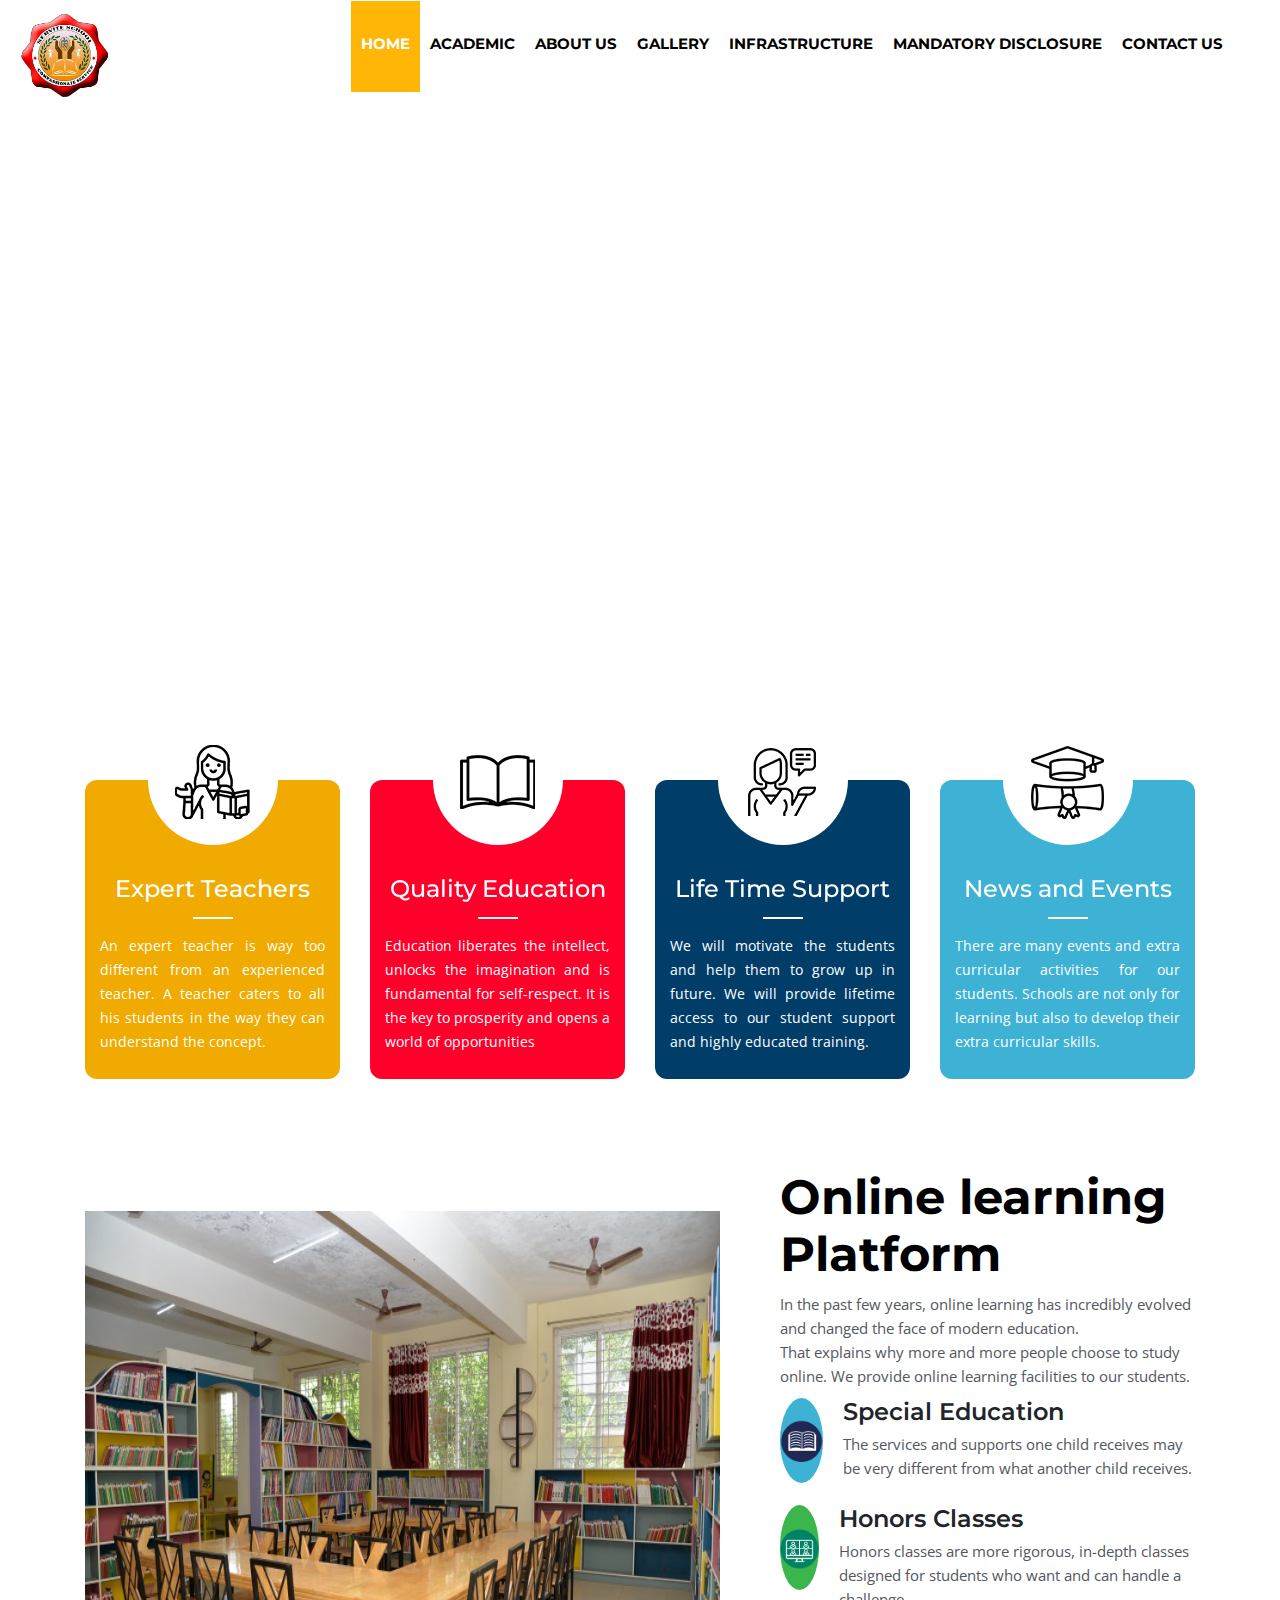
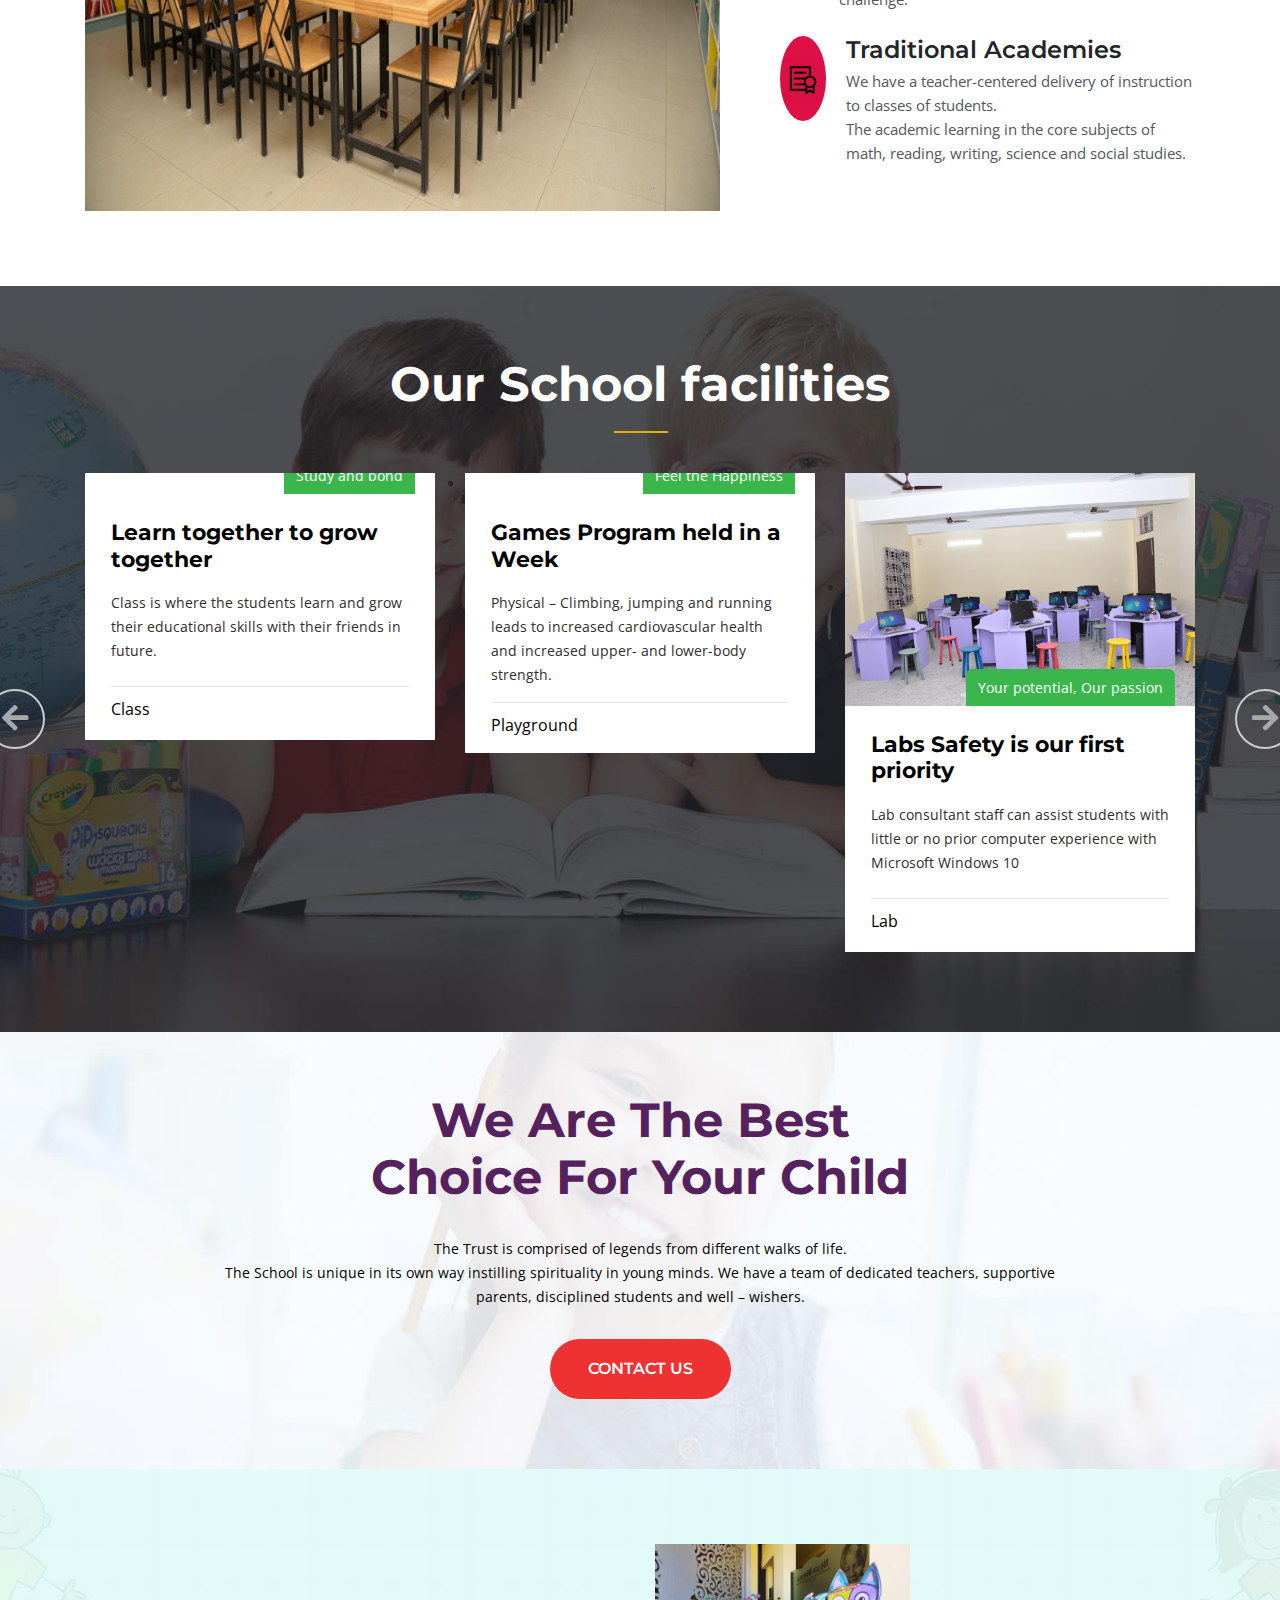
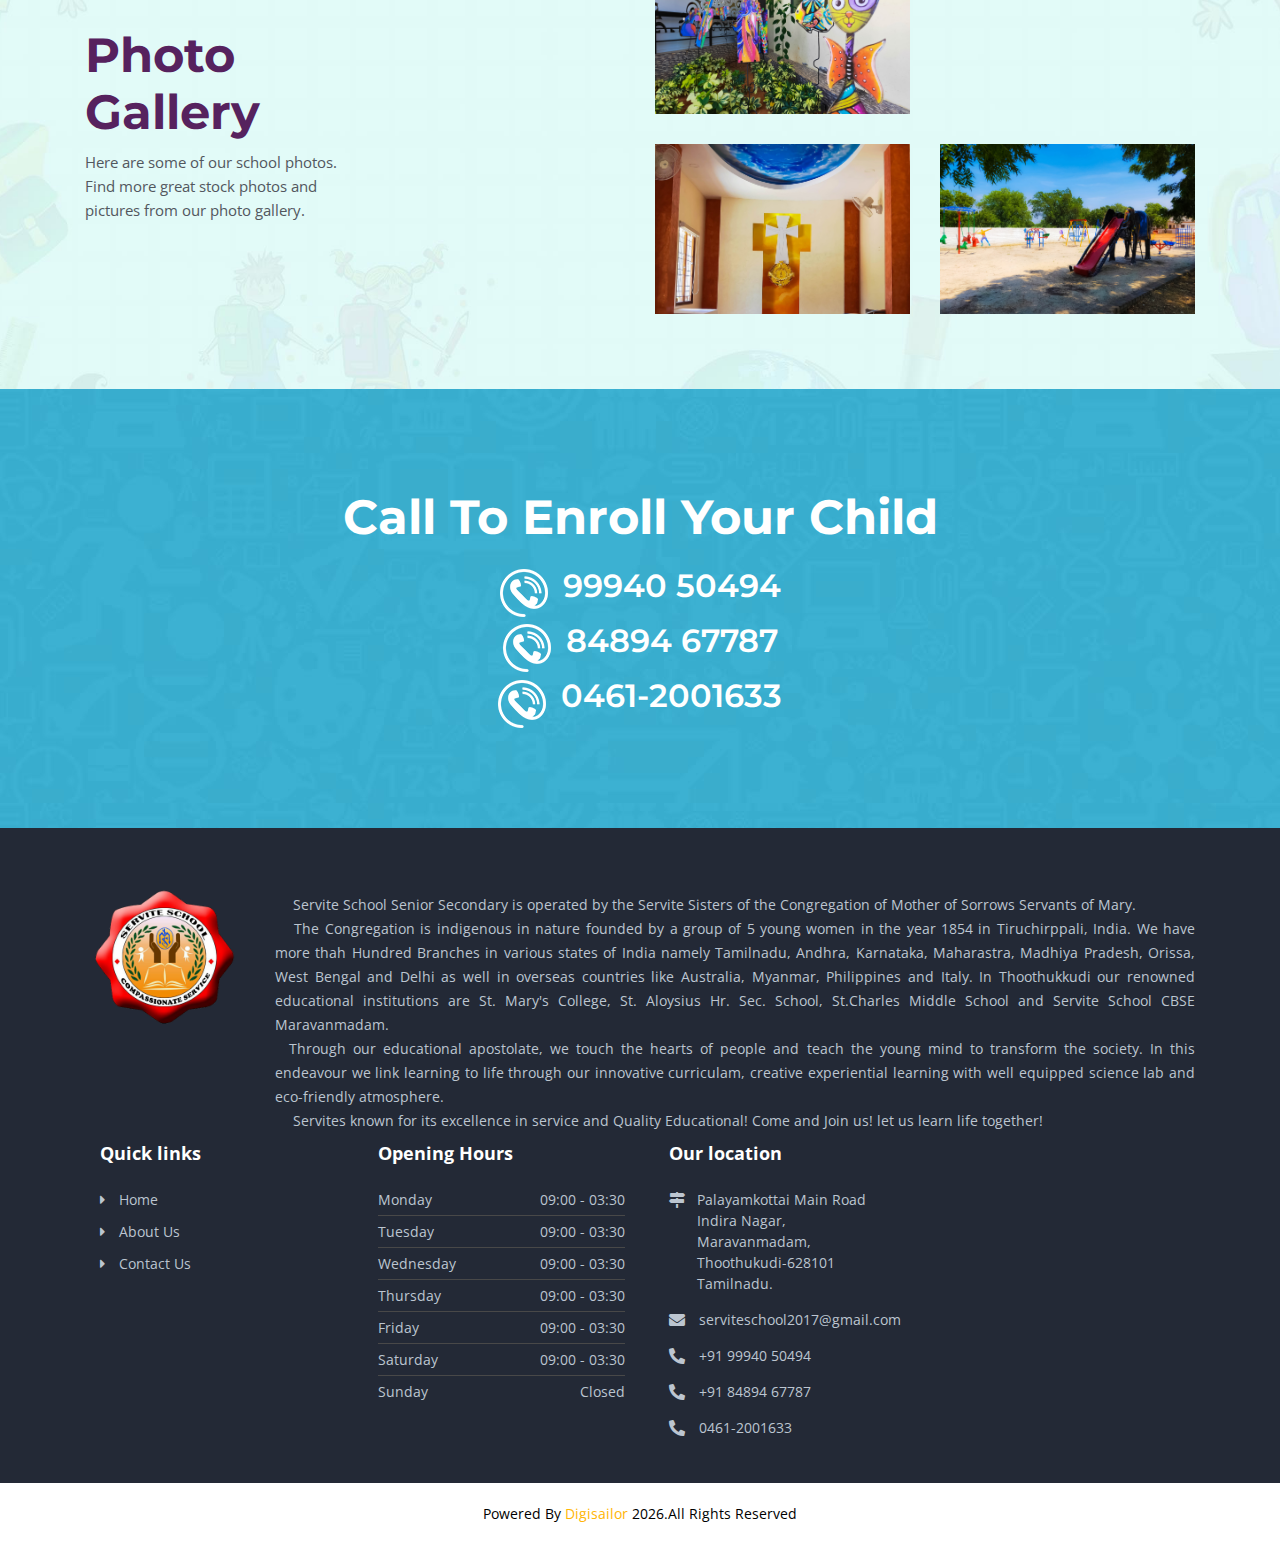
==== commit ea667a2e: "music" ====
--- a/public/index.html
+++ b/public/index.html
@@ -110,6 +110,10 @@
 </head>
 
 <body>
+  <audio autoplay>
+    <source src="images/servite/Beautiful-Piano.mp3" type="audio/mp3">
+    <source src="images/servite/Beautiful-Piano.mp3" type="audio/mpeg">
+  </audio>
   <style>
     @media screen and (max-width: 990px) {
       .our-course-categories-two {
@@ -189,7 +193,8 @@
                         <ul class="dropdown-menu">
                           <li><a tabindex="-1" href="archive 2018-19.html"><b>2018-2019</b></a></li>
                           <li><a tabindex="-1" href="archive 2019-20.html"><b>2019-2020</b></a></li>
-
+                          <li><a tabindex="-1" href="archive 2020-21.html"><b>2020-2021</b></a></li>
+                          <li><a tabindex="-1" href="archive 2021-22.html"><b>2021-2022</b></a></li>
                         </ul>
                       </li>
                       <li class="dropdown-submenu">
@@ -220,7 +225,7 @@
                                     Video</b></a></li>
                               <li><a tabindex="-1" href="https://youtu.be/xjpWEHPaxaQ"> <b>Independance Day</b></a></li>
                             </ul>
-
+                            <li><a tabindex="-1" href="#"><b>2021-2022</b></a></li>
                           </li>
                       </li>
 
@@ -292,7 +297,7 @@
     <div class="tp-banner">
       <ul>
         <li data-slotamount="7" data-transition="3dcurtain-horizontal" data-masterspeed="100" data-saveperformance="on">
-          <img alt="servite school" src="images/dummy.png" data-lazyload="images/servite/Servite School.jpg">
+          <img alt="servite school" src="images/dummy.png" data-lazyload="images/servite/Servite-admission.jpg">
           <div class="caption lft large-title tp-resizeme slidertext2" data-x="center" data-y="150" data-speed="600"
             data-start="1600"><span> Servite School Senior Secondary </span></div>
 
@@ -301,7 +306,7 @@
 
         </li>
         <li data-slotamount="7" data-transition="slotzoom-horizontal" data-masterspeed="100" data-saveperformance="on">
-          <img alt="servite school" src="images/dummy.png" data-lazyload="images/servite/Servite School.jpg">
+          <img alt="servite school" src="images/dummy.png" data-lazyload="images/servite/Servite-admission.jpg">
           <div class="caption lft large-title tp-resizeme slidertext2" data-x="center" data-y="150" data-speed="600"
             data-start="1600"><span> Education Bright Future </span></div>
 
@@ -606,61 +611,69 @@
   </div>
   <!-- Enroll End -->
 
-  <!-- Footer Start -->
-  <div class="footer-wrap">
-    <div class="container">
-      <div class="row">
-        <div class="col-lg-4">
-          <div class="footer_logo"><img alt="servite school logo" class="footer-default"
-              src="images/servite/logo/Logo-1.png" style="width: 70px;"> </div>
-          <p style="text-align:justify;">&emsp; Servite School Senior Secondary is operated by the Servite Sisters of the Congregation of Mother of Sorrows Servants of Mary. <br>
-            &emsp; The Congregation is indigenous in nature founded by a group of 5 young women in the year 1854 in Tiruchirppali, India. We have more thah Hundred Branches in various states of India namely Tamilnadu, Andhra, Karnataka, Maharastra, Madhiya Pradesh, Orissa, West Bengal and Delhi as well in overseas countries like Australia, Myanmar, Philippines and Italy. In Thoothukkudi our renowned educational
-          institutions are St. Mary's College, St. Aloysius Hr. Sec.  School, St.Charles Middle School and Servite School CBSE Maravanmadam. <br>
-            &emsp;Through our educational apostolate, we touch the hearts  of people and teach the young mind to transform the society. In this endeavour we link learning to life through our innovative curriculam, creative experiential learning with well equipped science lab and eco-friendly atmosphere. <br>
-            &emsp; Servites known for its excellence in service and Quality Educational! Come and Join us! let us learn life together! 
-          </p>
-        </div>
-        <div class="col-lg-2 col-md-3">
-          <h3>Quick links</h3>
-          <ul class="footer-links">
-            <li> <a href="index.html">Home</a></li>
-            <li> <a href="about.html">About Us</a></li>
-
-
-            <li> <a href="contact.html">Contact Us</a></li>
-          </ul>
-        </div>
-        <div class="col-lg-3 col-md-4">
-          <h3>Opening Hours</h3>
-          <ul class="unorderList hourswrp">
-            <li>Monday <span>09:00 - 03:30</span></li>
-            <li>Tuesday <span>09:00 - 03:30</span></li>
-            <li>Wednesday <span>09:00 - 03:30</span></li>
-            <li>Thursday <span>09:00 - 03:30</span></li>
-            <li>Friday <span>09:00 - 03:30</span></li>
-            <li>Saturday <span>09:00 - 03:30</span></li>
-            <li>Sunday <span>Closed</span></li>
-          </ul>
-        </div>
-        <div class="col-lg-3 col-md-4">
-          <div class="footer_info">
-            <h3>Our location</h3>
-            <ul class="footer-adress">
-              <li class="footer_address"> <i class="fas fa-map-signs"></i> <span>
-                  <div>Palayamkottai Main Road,</div>
-                  <div>Indira Nagar,</div>Maravanmadam,<div>Thoothukudi-628101 Tamilnadu.</div>
-                </span> </li>
+ <!-- Footer Start -->
+ <div class="footer-wrap">
+  <div class="container">
+    <div class="row">
+      <div class="col-lg-2">
+        <div class="footer_logo" ><img alt="" class="footer-default" src="images/servite/logo/Logo-1.png"
+            style="width: 160px;"> 
+        </div>
+      </div>
+    <div class="col-lg-10">  
+            <p style="text-align:justify;">&emsp; Servite School Senior Secondary is operated by the Servite Sisters of the Congregation of Mother of Sorrows Servants of Mary. <br>
+              &emsp; The Congregation is indigenous in nature founded by a group of 5 young women in the year 1854 in Tiruchirppali, India. We have more thah Hundred Branches in various states of India namely Tamilnadu, Andhra, Karnataka, Maharastra, Madhiya Pradesh, Orissa, West Bengal and Delhi as well in overseas countries like Australia, Myanmar, Philippines and Italy. In Thoothukkudi our renowned educational
+            institutions are St. Mary's College, St. Aloysius Hr. Sec.  School, St.Charles Middle School and Servite School CBSE Maravanmadam. <br>
+              &emsp;Through our educational apostolate, we touch the hearts  of people and teach the young mind to transform the society. In this endeavour we link learning to life through our innovative curriculam, creative experiential learning with well equipped science lab and eco-friendly atmosphere. <br>
+              &emsp; Servites known for its excellence in service and Quality Educational! Come and Join us! let us learn life together! 
+            </p>
+        <!-- <p style="text-align:justify;">Servite CBSE School was founded in 2017 and successfully runs by the sisters of
+          the Congregation of Mother of Sorrows Servants of Mary, known as ‘Servites’ and has 106 branches throughout
+          India and overseas.</p> -->
+      </div>
+    </div>
+  </div>
+  <div class="container">
+      <div class="col-lg-3 col-md-4">
+        <h3>Quick links</h3>
+        <ul class="footer-links">
+          <li> <a href="index.html">Home</a></li>
+          <li> <a href="about.html">About Us</a></li>
+          
+          <li> <a href="contact.html">Contact Us</a></li>
+        </ul>
+      </div>
+      <div class="col-lg-3 col-md-4">
+        <h3>Opening Hours</h3>
+        <ul class="unorderList hourswrp">
+          <li>Monday <span>09:00 - 03:30</span></li>
+          <li>Tuesday <span>09:00 - 03:30</span></li>
+          <li>Wednesday <span>09:00 - 03:30</span></li>
+          <li>Thursday <span>09:00 - 03:30</span></li>
+          <li>Friday <span>09:00 - 03:30</span></li>
+          <li>Saturday <span>09:00 - 03:30</span></li>
+          <li>Sunday <span>Closed</span></li>
+        </ul>
+      </div>
+      <div class="col-lg-3 col-md-4">
+        <div class="footer_info">
+          <h3>Our location</h3>
+          <ul class="footer-adress">
+            <li class="footer_address"> <i class="fas fa-map-signs"></i> <span>
+                <div> Palayamkottai Main Road</div>
+                <div>Indira Nagar,</div>Maravanmadam,<div>Thoothukudi-628101 Tamilnadu.</div>
+              </span> </li>
               <li class="footer_email"> <i class="fas fa-envelope"></i><span><a href="mailto:serviteschool2017@gmail.com">serviteschool2017@gmail.com</a></span></li>
               <li class="footer_phone"> <i class="fas fa-phone-alt"></i> <span>+91 99940 50494</span></li>
               <li class="footer_phone"> <i class="fas fa-phone-alt"></i> <span>+91 84894 67787</span> </li>
               <li class="footer_phone"> <i class="fas fa-phone-alt"></i> <span>0461-2001633 </a></span> </li>
-            </ul>
-          </div>
-        </div>
-      </div>
-    </div>
-  </div>
-  <!-- Footer End -->
+          </ul>
+        </div>
+      </div>
+    </div>
+  </div>
+</div>
+<!-- Footer End -->
 
 
   <!-- Js -->
--- a/public/css/style.css
+++ b/public/css/style.css
@@ -613,7 +613,7 @@
   line-height: 26px !important;
 }
 .slidertext2 {
-  color: rgb(250, 29, 29);
+  color: #ffffff;
   font-size: 60px;
   font-weight: bold !important;
   padding: 15px 0;
